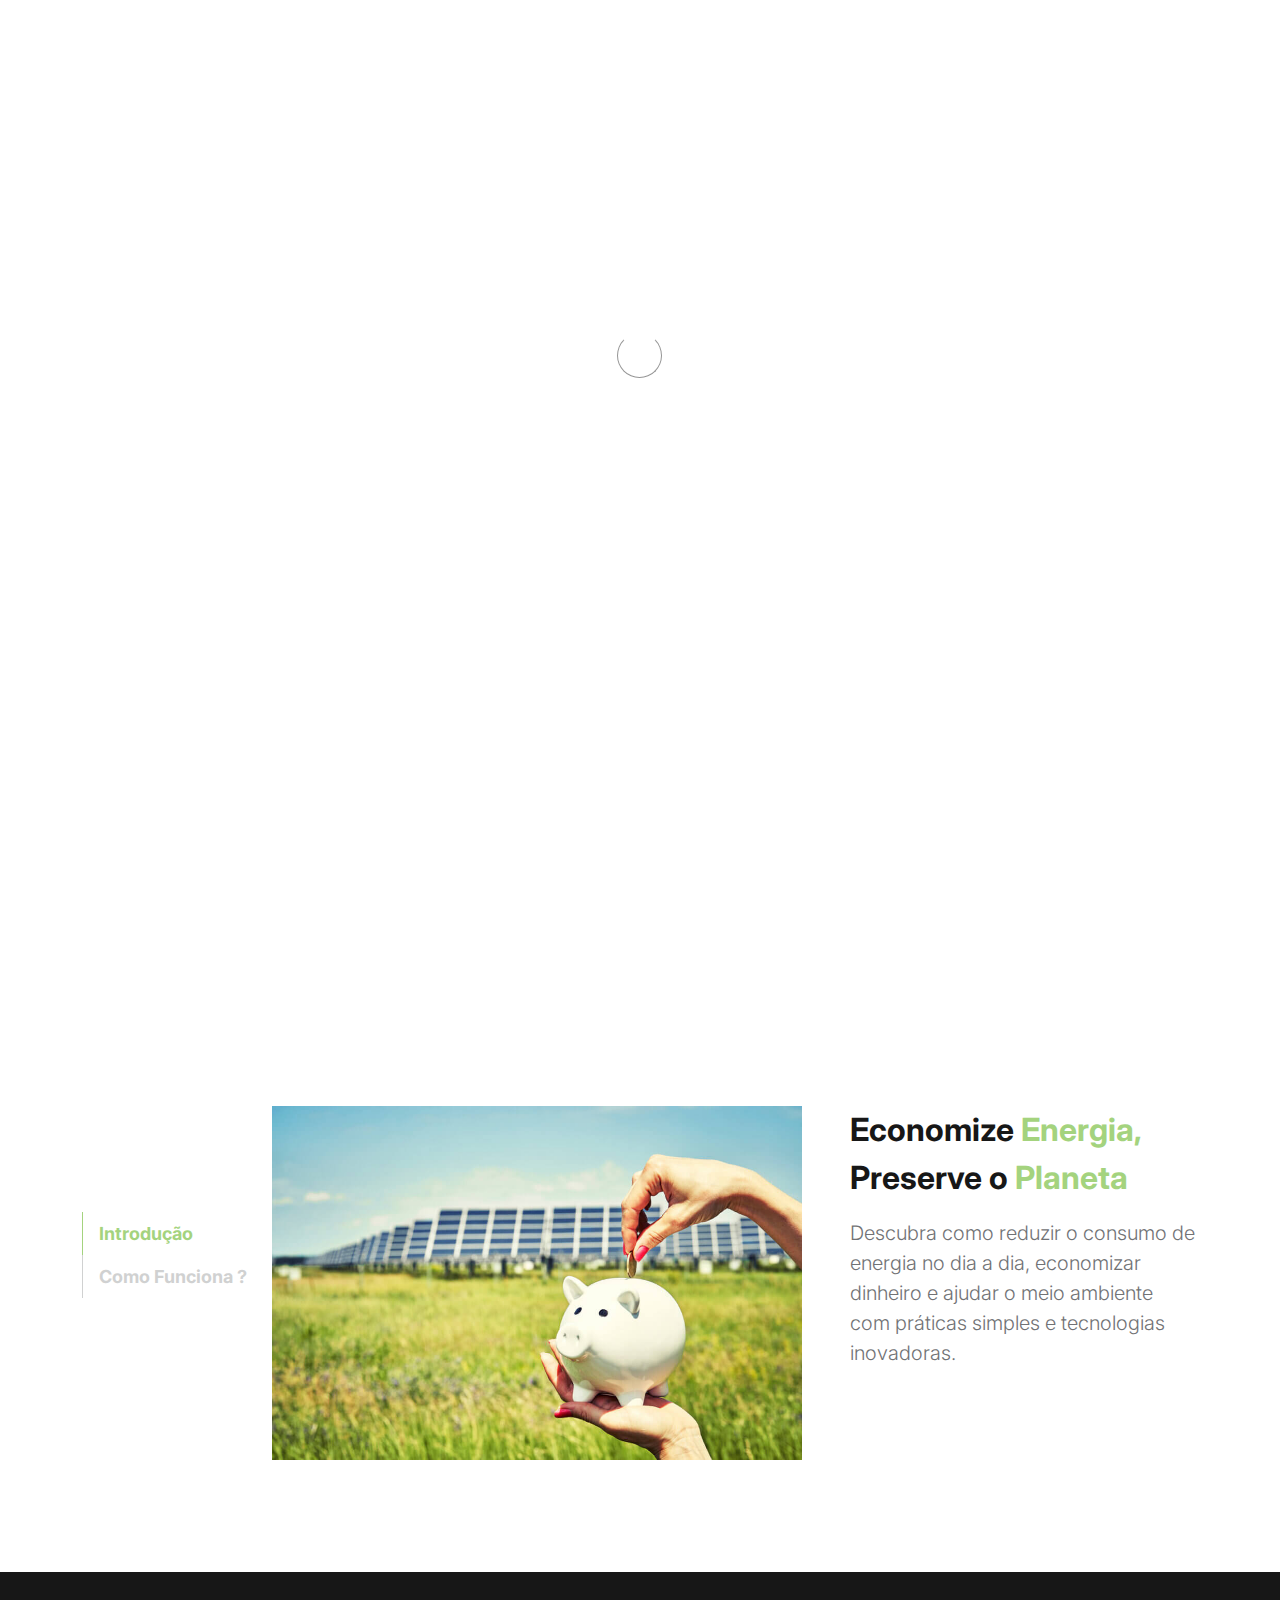
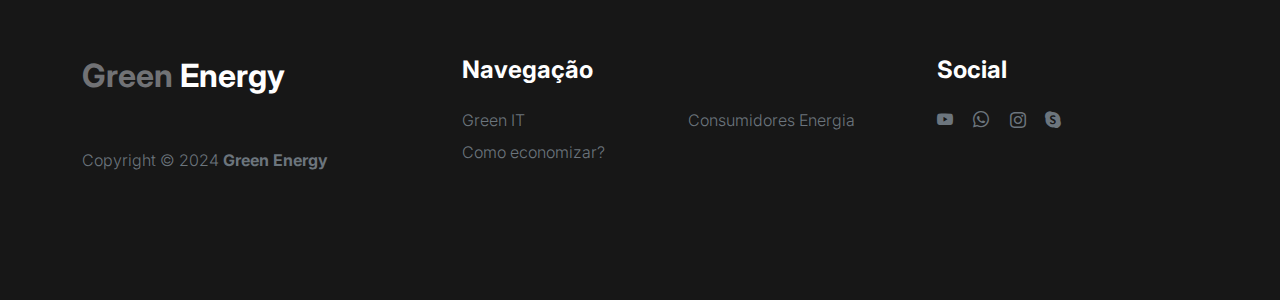
==== index.html @ aed7f9f2 "Sobe Tudo" ====
<!doctype html>
<html lang="PT-BR">
    <head>
        <meta charset="utf-8">
        <meta name="viewport" content="width=device-width, initial-scale=1">

        <meta name="description" content>
        <meta name="author" content>

        <title>Green Energy</title>

        <link rel="preconnect" href="https://fonts.googleapis.com">
        
        <link rel="icon" href="./images/icon.png" type="image/x-icon">

        <link rel="preconnect" href="https://fonts.gstatic.com" crossorigin>

        <link
            href="https://fonts.googleapis.com/css2?family=Inter:wght@100;300;400;700;900&display=swap"
            rel="stylesheet">

        <link href="css/bootstrap.min.css" rel="stylesheet">
        <link href="css/bootstrap-icons.css" rel="stylesheet">

        <link rel="stylesheet" href="css/slick.css" />

        <link href="css/tooplate-little-fashion.css" rel="stylesheet">

    </head>

    <body>

        <section class="preloader">
            <div class="spinner">
                <span class="sk-inner-circle"></span>
            </div>
        </section>

        <main>

            <nav class="navbar navbar-expand-lg">
                <div class="container">
                    <button class="navbar-toggler" type="button"
                        data-bs-toggle="collapse" data-bs-target="#navbarNav"
                        aria-controls="navbarNav" aria-expanded="false"
                        aria-label="Toggle navigation">
                        <span class="navbar-toggler-icon"></span>
                    </button>

                    <a class="navbar-brand" href="index.html">
                        <strong><span>Green</span> Energy</strong>
                    </a>

                    <div class="collapse navbar-collapse" id="navbarNav">
                        <ul class="navbar-nav mx-auto">
                            <li class="nav-item">
                                <a class="nav-link active"
                                    href="index.html">Home</a>
                            </li>

                            <li class="nav-item">
                                <a class="nav-link" href="greenIT.html">Green
                                    IT</a>
                            </li>

                            <li class="nav-item">
                                <a class="nav-link"
                                    href="consumidoresEnergia.html">Consumidores
                                    Energia</a>
                            </li>

                            <li class="nav-item">
                                <a class="nav-link"
                                    href="comoEconomizar.html">Como
                                    economizar?</a>
                            </li>

                        </ul>

                    </div>
                </div>
            </nav>

            <section class="slick-slideshow">
                <div class="slick-custom">
                    <img src="images/slideshow/GreenW1.png" class="img-fluid"
                        alt>

                    <div class="slick-bottom">
                        <div class="container">
                            <div class="row">
                                <div class="col-lg-6 col-10">
                                    <h1 class="slick-title">Eficiência
                                        Energética</h1>

                                    <p
                                        class="lead text-white mt-lg-3 mb-lg-5">Economize
                                        Hoje, Preserve Amanhã</p>

                                </div>
                            </div>
                        </div>
                    </div>
                </div>

                <div class="slick-custom">
                    <img src="images/slideshow/GreenW2.png" class="img-fluid"
                        alt>

                    <div class="slick-bottom">
                        <div class="container">
                            <div class="row">
                                <div class="col-lg-6 col-10">
                                    <h1 class="slick-title">Green IT em
                                        Ação:</h1>

                                    <p
                                        class="lead text-white mt-lg-3 mb-lg-5">Tecnologia
                                        e Sustentabilidade</p>

                                </div>
                            </div>
                        </div>
                    </div>
                </div>

                <div class="slick-custom">
                    <img src="images/slideshow/GreenW3.png" class="img-fluid"
                        alt>

                    <div class="slick-bottom">
                        <div class="container">
                            <div class="row">
                                <div class="col-lg-6 col-10">
                                    <h1 class="slick-title">Maiores consumidores
                                        de energia</h1>

                                    <p
                                        class="lead text-white mt-lg-3 mb-lg-5">Os
                                        Maiores Vilões do Consumo de Energia</p>

                                </div>
                            </div>
                        </div>
                    </div>
                </div>

            </section>

            <section class="about section-padding">
                <div class="container">
                    <div class="row">

                        <div class="col-lg-2 col-12 mt-auto mb-auto">
                            <ul
                                class="nav nav-pills mb-5 mx-auto justify-content-center align-items-center"
                                id="pills-tab" role="tablist">
                                <li class="nav-item" role="presentation">
                                    <button class="nav-link active"
                                        id="pills-home-tab"
                                        data-bs-toggle="pill"
                                        data-bs-target="#pills-home"
                                        type="button" role="tab"
                                        aria-controls="pills-home"
                                        aria-selected="true">Introdução</button>
                                </li>

                                <li class="nav-item" role="presentation">
                                    <button class="nav-link"
                                        id="pills-youtube-tab"
                                        data-bs-toggle="pill"
                                        data-bs-target="#pills-youtube"
                                        type="button" role="tab"
                                        aria-controls="pills-youtube"
                                        aria-selected="true">Como Funciona
                                        ?</button>
                                </li>

                            </ul>
                        </div>

                        <div class="col-lg-10 col-12">
                            <div class="tab-content mt-2" id="pills-tabContent">
                                <div class="tab-pane fade show active"
                                    id="pills-home" role="tabpanel"
                                    aria-labelledby="pills-home-tab">

                                    <div class="row">
                                        <div class="col-lg-7 col-12">
                                            <img src="images/Energy1.png"
                                                class="img-fluid" alt>
                                        </div>

                                        <div class="col-lg-5 col-12">
                                            <div
                                                class="d-flex flex-column h-100 ms-lg-4 mt-lg-0 mt-5">
                                                <h4 class="mb-3">Economize
                                                    <span> Energia,</span> <br>
                                                    Preserve o<span>
                                                        Planeta</span></h4>

                                                <p>Descubra como reduzir o
                                                    consumo de energia no dia a
                                                    dia, economizar dinheiro e
                                                    ajudar o meio ambiente com
                                                    práticas simples e
                                                    tecnologias inovadoras.</p>

                                            </div>
                                        </div>
                                    </div>
                                </div>

                                <div class="tab-pane fade" id="pills-youtube"
                                    role="tabpanel"
                                    aria-labelledby="pills-youtube-tab">

                                    <div class="row">
                                        <div class="col-lg-7 col-12">
                                            <img src="images/Energy2.png"
                                                class="img-fluid" alt>
                                        </div>

                                        <div class="col-lg-5 col-12">
                                            <div
                                                class="d-flex flex-column h-100 ms-lg-4 mt-lg-0 mt-5">
                                                <h4 class="mb-3">Green IT</h4>

                                                <p>Green IT envolve práticas e
                                                    tecnologias que buscam
                                                    reduzir o impacto ambiental
                                                    do setor de tecnologia. Isso
                                                    inclui desde servidores mais
                                                    eficientes até o uso de
                                                    energias renováveis para
                                                    alimentar data centers.</p>
                                            </div>
                                        </div>
                                    </div>
                                </div>
                            </div>
                        </div>

                    </div>
                </div>
            </section>

        </main>

        <footer class="site-footer">
            <div class="container">
                <div class="row">

                    <div class="col-lg-3 col-10 me-auto mb-4">
                        <h4 class="text-white mb-3"><a
                                href="index.html">Green</a> Energy</h4>
                        <p
                            class="copyright-text text-muted mt-lg-5 mb-4 mb-lg-0">Copyright
                            © 2024 <strong>Green Energy</strong></p>
                        <br>
                    </div>

                    <div class="col-lg-5 col-8">
                        <h5 class="text-white mb-3">Navegação</h5>

                        <ul class="footer-menu d-flex flex-wrap">
                            <li class="footer-menu-item"><a href="about.html"
                                    class="footer-menu-link">Green IT</a></li>

                            <li class="footer-menu-item"><a href="#"
                                    class="footer-menu-link">Consumidores
                                    Energia</a></li>

                            <li class="footer-menu-item"><a href="#"
                                    class="footer-menu-link">Como
                                    economizar?</a></li>
                        </ul>
                    </div>

                    <div class="col-lg-3 col-4">
                        <h5 class="text-white mb-3">Social</h5>

                        <ul class="social-icon">

                            <li><a href="#"
                                    class="social-icon-link bi-youtube"></a></li>

                            <li><a href="#"
                                    class="social-icon-link bi-whatsapp"></a></li>

                            <li><a href="#"
                                    class="social-icon-link bi-instagram"></a></li>

                            <li><a href="#"
                                    class="social-icon-link bi-skype"></a></li>
                        </ul>
                    </div>

                </div>
            </div>
        </footer>

        <script src="js/jquery.min.js"></script>
        <script src="js/bootstrap.bundle.min.js"></script>
        <script src="js/Headroom.js"></script>
        <script src="js/jQuery.headroom.js"></script>
        <script src="js/slick.min.js"></script>
        <script src="js/custom.js"></script>

    </body>
</html>
---- css/tooplate-little-fashion.css ----
:root {
  --white-color:                #FFFFFF;
  --primary-color:              #a4d37e;
  --section-bg-color:           #f0f8ff;
  --dark-color:                 #171717;
  --grey-color:                 #d0d1d1;
  --p-color:                    #717275;

  --body-font-family:           'Inter', sans-serif;

  --h5-font-size:               24px;
  --p-font-size:                20px;
  --copyright-text-font-size:   16px;
  --product-link-font-size:     14px;
  --custom-link-font-size:      12px;

  --font-weight-thin:           100;
  --font-weight-light:          300;
  --font-weight-normal:         400;
  --font-weight-bold:           700;
  --font-weight-black:          900;
}

body,
html {
  height: 100%;
}

html {
  scroll-behavior: smooth;
}

@media screen and (prefers-reduced-motion: reduce) {
  html {
    scroll-behavior: auto;
  }
}

body {
    background: var(--white-color);
    font-family: var(--body-font-family);    
    position: relative;
}

h2,
h3,
h4,
h5,
h6 {
  color: var(--dark-color);
  line-height: inherit;
}

h1,
h2,
h3,
h4,
h5,
h6 {
  font-weight: var(--font-weight-bold);
}

h1,
h2 {
  font-weight: var(--font-weight-black);
}

h1 {
  font-size: 64px;
  line-height: normal;
}

h2 {
  font-size: 42px;
}

h3 {
  font-size: 36px;
}

h4 {
  font-size: 32px;
}

h5 {
  font-size: 24px;
}

h6 {
  font-size: 20px;
}

p {
  color: var(--p-color);
  font-size: var(--p-font-size);
  font-weight: var(--font-weight-light);
}

a, 
button {
  touch-action: manipulation;
  transition: all 0.3s;
}

a {
  color: var(--p-color);
  text-decoration: none;
}

a:hover {
  color: var(--primary-color);
}

.text-primary {
  color: var(--primary-color) !important;
}

::selection {
  background: var(--primary-color);
  color: var(--white-color);
}

.custom-link {
  color: var(--p-color);
  font-size: var(--custom-link-font-size);
  font-weight: var(--font-weight-bold);
  text-transform: uppercase;
  position: relative;
}

.custom-link i {
  position: absolute;
  opacity: 0;
  bottom: 0;
  left: 100%;
  transition: all 0.3s;
  line-height: normal;
}

.custom-link:hover i {
  opacity: 1;
  left: 101%;
}

.lead {
  font-size: 1.5rem;
  font-weight: var(--font-weight-thin);
}

b,
strong {
  font-weight: var(--font-weight-bold);
}

.preloader {
  position: fixed;
  top: 0;
  left: 0;
  width: 100%;
  height: 100%;
  z-index: 99999;
  display: flex;
  flex-flow: row nowrap;
  justify-content: center;
  align-items: center;
  background: none repeat scroll 0 0 var(--white-color);
}

.spinner {
  border: 1px solid transparent;
  border-radius: 5px;
  position: relative;
}

.spinner::before {
  content: '';
  box-sizing: border-box;
  position: absolute;
  top: 50%;
  left: 50%;
  width: 45px;
  height: 45px;
  margin-top: -10px;
  margin-left: -23px;
  border-radius: 50%;
  border: 1px solid #959595;
  border-top-color: var(--white-color);
  animation: spinner .9s linear infinite;
}

@keyframes spinner {
  to {transform: rotate(360deg);}
}

.custom-btn {
  background: var(--dark-color);
  border-radius: 50px;
  color: var(--white-color);
  font-size: var(--copyright-text-font-size);
  text-transform: uppercase;
  padding: 16.50px 20px;
}

.social-btn {
  background: transparent;
  border: 1px solid var(--grey-color);
  color: var(--dark-color);
  text-transform: none;
}

.social-btn:hover {
  border-color: transparent;
}

.cart-form-select {
  border-radius: 0;
  padding-top: 15px;
  padding-bottom: 15px;
}

.cart-btn {
  border-radius: 0;
  width: 100%;
  font-size: var(--product-link-font-size);
}

.custom-btn:hover,
.slick-slideshow .custom-btn:hover {
  background: var(--primary-color);
  color: var(--white-color);
}

.custom-icon {
  color: var(--p-color);
  font-size: 24px;
}

.custom-icon {
  display: inline-block;
  vertical-align: middle;
}

.bi-bag.custom-icon {
  font-size: 17px;
}

.featured-icon {
  color: var(--grey-color);
  font-size: 52px;
}

.div-separator {
  position: relative;
}

.div-separator::before {
  content: "";
  height: 1px;
  background: var(--grey-color);
  display: block;
  width: 100%;
}

.div-separator span {
  position: absolute;
  top: 50%;
  margin-left: -22.5px;
  left: 50%;
  text-align: center;
  background: var(--white-color);
  margin-top: -11px;
  color: var(--dark-color);
  font-weight: var(--font-weight-bold);
  font-size: 14px;
  width: 35px;
  text-transform: uppercase;
}

.full-image-img {
  display: block;
  position: absolute;
  z-index: -1;
  right: 0;
  width: 100%;
  bottom: -120px;
  min-width: 650px;
}

@media (min-width: 1600px) {
  .full-image-img {
    bottom: -200px;
  }
}

.navbar {
  background: var(--white-color);
  position: fixed;
  top: 0;
  right: 0;
  left: 0;
  padding: 25px 0;
  z-index: 2;
  will-change: transform;
  transition: transform 300ms linear;
}

.navbar span, h2 span, h4 span {
	color: var(--primary-color);
}

.navbar.headroom--not-top {
  padding: 20px 0;
}

.headroom--pinned {
  transform: translate(0, 0);
}

.headroom--unpinned {
  transform: translate(0, -150%);
}

.navbar-brand {
  color: var(--dark-color);
  font-size: 24px;
  font-weight: var(--font-weight-light);
  margin: 0;
  padding: 0;
}

.navbar-expand-lg .navbar-nav .nav-link {
  display: inline-block;
  padding: 0;
  margin-right: 1.5rem;
  margin-left: 1.5rem;
}

.nav-link {
  color: var(--p-color);
  font-size: 16px;
  position: relative;
}

.navbar .nav-link::after {
  position: absolute;
  top: 100%;
  left: 0;
  width: 100%;
  height: 2px;
  background: var(--grey-color);
  content: '';
  opacity: 0;
  -webkit-transition: opacity 0.3s, -webkit-transform 0.3s;
  -moz-transition: opacity 0.3s, -moz-transform 0.3s;
  transition: opacity 0.3s, transform 0.3s;
  -webkit-transform: translateY(10px);
  -moz-transform: translateY(10px);
  transform: translateY(10px);
}

.navbar .nav-link.active::after, 
.navbar .nav-link:hover::after {
  opacity: 1;
  -webkit-transform: translateY(0px);
  -moz-transform: translateY(0px);
  transform: translateY(0px);
}

.navbar .nav-link.active,
.navbar .nav-link:hover {
  color: var(--primary-color);
}

.nav-link:focus, 
.nav-link:hover {
  color: var(--p-color);
}

.navbar-toggler {
  border: 0;
  padding: 0;
  cursor: pointer;
  margin: 0;
  width: 30px;
  height: 35px;
  outline: none;
}

.navbar-toggler:focus {
  outline: none;
  box-shadow: none;
}

.navbar-toggler[aria-expanded="true"] .navbar-toggler-icon {
  background: transparent;
}

.navbar-toggler[aria-expanded="true"] .navbar-toggler-icon:before,
.navbar-toggler[aria-expanded="true"] .navbar-toggler-icon:after {
  transition: top 300ms 50ms ease, -webkit-transform 300ms 350ms ease;
  transition: top 300ms 50ms ease, transform 300ms 350ms ease;
  transition: top 300ms 50ms ease, transform 300ms 350ms ease, -webkit-transform 300ms 350ms ease;
  top: 0;
}

.navbar-toggler[aria-expanded="true"] .navbar-toggler-icon:before {
  transform: rotate(45deg);
}

.navbar-toggler[aria-expanded="true"] .navbar-toggler-icon:after {
  transform: rotate(-45deg);
}

.navbar-toggler .navbar-toggler-icon {
  background: var(--dark-color);
  transition: background 10ms 300ms ease;
  display: block;
  width: 30px;
  height: 2px;
  position: relative;
}

.navbar-toggler .navbar-toggler-icon::before,
.navbar-toggler .navbar-toggler-icon::after {
  transition: top 300ms 350ms ease, -webkit-transform 300ms 50ms ease;
  transition: top 300ms 350ms ease, transform 300ms 50ms ease;
  transition: top 300ms 350ms ease, transform 300ms 50ms ease, -webkit-transform 300ms 50ms ease;
  position: absolute;
  right: 0;
  left: 0;
  background: var(--dark-color);
  width: 30px;
  height: 2px;
  content: '';
}

.navbar-toggler .navbar-toggler-icon:before {
  top: -8px;
}

.navbar-toggler .navbar-toggler-icon:after {
  top: 8px;
}

.site-header {
  background-color: var(--section-bg-color);
  position: relative;
  overflow: hidden;
  margin-top: 86px;
}

.site-header.section-padding {
  padding-top: 7rem;
  padding-bottom: 7rem;
}

.site-header.section-padding-img {
  padding-top: 10rem;
  padding-bottom: 10rem;
}

.header-image {
  position: absolute;
  top: 0;
  right: 0;
  width: 50%;
  height: 100%;
  object-fit: cover;
}

@media (min-width: 992px) {
  .slick-slideshow {
    height: 100vh;
  }
}

.slick-slideshow {
  margin-top: 86px;
}

.slick-title {
  color: var(--white-color);
}

.slick-custom {
  position: relative;
}

.slick-custom img {
  width: 100%;
  object-fit: cover;
}

.slick-bottom {
  background: linear-gradient(to top, var(--dark-color), transparent 90%);
  position: absolute;
  z-index: 2;
  bottom: 0;
  right: 0;
  left: 0;
  width: 100%;
  height: 100%;
}

.slick-bottom .container {
  position: absolute;
  top: 40%;
  left: 50%;
  transform: translate(-50%, -40%);
}

.slick-overlay {
  background: linear-gradient(to top, #000, transparent 120%);
  position: absolute;
  top: 0;
  right: 0;
  bottom: 0;
  left: 0;
}

.slick-slideshow .custom-btn {
  font-weight: var(--font-weight-bold);
  display: inline-block;
  padding-right: 32px;
  padding-left: 32px;
}

@media (min-width: 576px) {
  .slick-slideshow .slick-dots {
    max-width: 540px;
  }
}

@media (min-width: 768px) {
  .slick-slideshow .slick-dots {
    max-width: 720px;
  }
}

@media (min-width: 992px) {
  .slick-slideshow .slick-dots {
    max-width: 960px;
  }
}

@media (min-width: 1200px) {
  .slick-slideshow .slick-dots {
    max-width: 1140px;
  }
}

@media (min-width: 1400px) {
  .slick-slideshow .slick-dots {
    max-width: 1320px;
  }
}

.slick-slideshow .slick-dots {
  position: absolute;
  z-index: 2;
  top: 50%;
  left: 0;
  right: 0;
  transform: translate(0, -50%);
  margin: 0 auto;
  padding: 0;
}

.slick-slideshow .slick-dots li {
  background: transparent;
  border: 5px solid rgba(255, 255, 255, 0.35);
  border-radius: 100%;
  display: block;
  width: 30px;
  height: 30px;
  margin: 10px;
  padding: 5px;
  margin-left: auto;
  cursor: pointer;
}

.slick-slideshow .slick-dots button {
  background: transparent;
  border: none;
  color: transparent;
  display: block;
  width: 100%;
  height: 0;
  margin: 0;
  padding: 0;
  outline: none;
  height: 0;
}

.slick-slideshow .slick-dots li:hover,
.slick-slideshow .slick-dots .slick-active {
  background: var(--white-color);
}

.custom-circle-image {
  border-radius: 100px;
  width: 55px;
  height: 55px;
}

.custom-circle-image.team-image {
  width: 85px;
  height: 85px;
}

.slick-testimonial .slick-list,
.slick-testimonial .slick-track {
  height: 100%;
}

.slick-testimonial {
  margin: auto;
}

.slick-testimonial-caption {
  quotes: '❝' '❞';
  position: relative;
  padding: 5rem 7rem;
}

.slick-testimonial-caption::before {
  content: open-quote;
  display: inline-block;
  color: var(--primary-color);
  font-family: auto;
  font-size: 100px;
  height: 0;
  position: absolute;
  top: 0;
  left: 0;
}

.slick-testimonial .slick-dots {
  text-align: center;
}

.slick-testimonial .slick-dots li {
  background: var(--grey-color);
  display: inline-block;
  vertical-align: top;
  width: 16%;
  height: 1px;
}

.slick-testimonial .slick-dots button {
  background: transparent;
  border: none;
  color: transparent;
  display: block;
  width: 100%;
  height: 0;
  margin: 0;
  padding: 0;
}

.slick-testimonial .slick-dots li:hover,
.slick-testimonial .slick-dots .slick-active {
  background: var(--dark-color);
}

section {
  content-visibility: auto;
  contain-intrinsic-size: 700px;
}

.section-padding {
  padding-top: 7rem;
  padding-bottom: 7rem;
}

.featured {
  background: var(--section-bg-color);
}

.about .nav-pills .nav-item {
  width: 100%;
}

.about .nav-pills .nav-link {
  color: var(--grey-color);
  font-size: 18px;
  font-weight: var(--font-weight-bold);
  border-left: 1px solid var(--grey-color);
  border-radius: 0;
  padding-right: 0;
}

.about .nav-pills .nav-link:hover,
.about .nav-pills .nav-link.active, 
.about .nav-pills .show>.nav-link {
  background: transparent;
  border-left-color: var(--primary-color);
  color: var(--primary-color);
}

.accordion-item {
  background-color: transparent;
  border-top: 0;
  border-right: 0;
  border-left: 0;
}

.accordion-button {
  background-color: transparent;
  box-shadow: none;
}

.accordion-button:not(.collapsed) {
  background: transparent;
  box-shadow: none;
}

button:focus:not(:focus-visible) {
  border-color: transparent;
  box-shadow: none;
}

.accordion-body {
  border-top: 1px solid rgba(0,0,0,.125);
}

.accordion-button {
  font-size: 1.5rem;
  font-weight: var(--font-weight-normal);
  padding-top: 1.5rem;
  padding-right: 0;
  padding-bottom: 1.5rem;
  padding-left: 0;
}

.accordion-body {
  padding: 2rem 0;
}

.team {
  background: var(--grey-color);
}

.team-thumb {
  background: var(--white-color);
  position: relative;
  border-radius: .25rem;
  padding: 42px 32px;
}

.team-info {
  width: 100%;
}

.custom-modal-btn {
  background: var(--grey-color);
  color: var(--white-color);
  position: absolute;
  top: 0;
  right: 0;
  bottom: 0;
  margin: auto 32px;
  width: 42px;
  height: 42px;
}

.modal-body {
  padding: 4rem;
}

.modal-header {
  padding-top: 7rem;
  padding-bottom: 5rem;
}

.modal-header .btn-close {
  position: absolute;
  top: 0;
  right: 0;
  font-size: 24px;
  margin: 32px;
}

#cart-modal .modal-header .btn-close {
  z-index: 2;
  margin: 22px;
}

#cart-modal .modal-header {
  border-bottom: 0;
  padding: 0;
}

#cart-modal .modal-footer {
  padding: 2rem 4rem;
}

.skill-thumb strong {
  display: inline-block;
  margin-bottom: 6px;
}

.skill-thumb span {
  color: var(--dark-color);
  font-size: 24px;
  font-weight: var(--font-weight-bold);
}

.skill-thumb .progress {
  background: var(--white-color);
  box-shadow: none;
  border-radius: 100px;
  height: 1px;
  margin-bottom: 16px;
}

.skill-thumb .progress .progress-bar-primary {
  background: var(--grey-color);
}

.front-product {
  background: var(--section-bg-color);
}

.product-thumb {
  background: var(--white-color);
  position: relative;
  transition: all 0.5s ease-out;
}

.product-image {
  transition: all 0.5s ease-out;
}

.product-thumb:hover .product-image {
  box-shadow: 0 1rem 3rem rgba(0,0,0,.175);
}

.product-top {
  position: absolute;
  top: 0;
  right: 0;
  left: 0;
  margin: 20px;
}

.product-info {
  padding: 30px 20px;
}

.product-description,
.product-cart-thumb {
  padding: 0 20px;
}

.product-icon {
  color: var(--white-color);
}

.product-title-link {
  color: var(--dark-color);
}

.product-additional-link {
  display: inline-block;
  vertical-align: top;
  font-size: var(--product-link-font-size);
  margin-top: 32px;
  margin-right: 12px;
}

.product-alert {
  background: var(--white-color);
  color: var(--p-color);
  font-size: var(--custom-link-font-size);
  font-weight: var(--font-weight-bold);
  padding: 3px 10px;
}

.product-p {
  font-size: var(--product-link-font-size);
}

.view-all {
  text-transform: uppercase;
  color: var(--p-color);
  font-size: 13px;
  font-weight: var(--font-weight-bold);
  border-bottom: 2px solid var(--grey-color);
  padding-bottom: 6px;
}

.contact-info {
  padding: 40px;
}

.contact-form .form-control {
  border-color: var(--grey-color);
  font-weight: var(--font-weight-normal);
}

.form-floating>label {
  color: var(--grey-color);
  font-weight: var(--font-weight-normal);
}

.contact-form button[type='submit'] {
  background: var(--dark-color);
  border: none;
  border-radius: 100px;
  color: var(--white-color);
  font-weight: var(--font-weight-bold);
  text-transform: uppercase;
  padding: 16px;
}

.contact-form button[type='submit']:hover {
  background: var(--primary-color);
}

.site-footer {
  background: var(--dark-color);
  padding-top: 5rem;
  padding-bottom: 5rem;
}

.footer-menu {
  margin: 0;
  padding: 0;
}

.footer-menu-item {
  display: block;
  width: 50%;
}

.footer-menu-link {
  color: #6c757d;
  font-weight: var(--font-weight-light);
  display: inline-block;
  vertical-align: top;
  margin-top: 4px;
  margin-bottom: 4px;
}

.site-footer .social-icon-link {
  margin-top: 4px;
}

.site-footer .social-icon-link:hover,
.footer-menu-link:hover {
  color: var(--white-color);
}

.copyright-text {
  font-size: var(--copyright-text-font-size);
}

.social-icon {
  margin: 0;
  padding: 0;
}

.social-icon li {
  list-style: none;
  display: inline-block;
  vertical-align: top;
}

.social-icon-link {
  color: #6c757d;
  font-size: 1rem;
  display: inline-block;
  vertical-align: top;
  margin-bottom: 4px;
  margin-right: 15px;
}

.social-icon-link:hover {
  color: var(--primary-color);
}


@media screen and (max-width: 1200px) {
  h1 {
    font-size: 62px;
  }
}

@media screen and (max-width: 991px) {
  h1 {
    font-size: 42px;
    margin-bottom: 0;
  }

  h2 {
    font-size: 36px;
  }

  h3 {
    font-size: 32px;
  }

  h4 {
    font-size: 28px;
  }

  h5 {
    font-size: 24px;
  }

  h6 {
    font-size: 20px;
  }

  .lead {
    font-size: 16px;
  }

  .navbar-expand-lg .navbar-nav .nav-link {
    margin-top: 1rem;
  }

  .site-header {
    background-position: bottom;
  }

  #cart-modal .modal-header .btn-close {
    margin: 22px 14px;
  }

  .custom-btn {
    font-size: 14px;
    padding: 13.5px 20px;
  }

  .slick-slideshow .custom-btn {
    padding-right: 27px;
    padding-left: 27px;
  }

  .social-login,
  .div-separator {
    width: 75% !important;
  }

  #cart-modal .modal-footer .row {
    width: 100% !important;
  }

  .site-header.section-padding,
  .section-padding {
    padding-top: 4rem;
    padding-bottom: 4rem;
  }

  .site-header-image.section-padding {
    padding-bottom: 0;
  }

  .header-info {
    padding-top: 50px;
    padding-bottom: 100px;
  }

  .header-image {
    position: relative;
    top: auto;
    bottom: 0;
    left: 0;
    width: auto;
    height: auto;
  }

  .slick-testimonial-caption {
    padding: 6rem 3rem 4rem 3rem;
  }

  .slick-slideshow .slick-dots li {
    width: 25px;
    height: 25px;
  }

  .modal-header {
    padding-top: 6rem;
    padding-bottom: 2rem;
  }

  .modal-body {
    padding: 2rem;
  }

  #cart-modal .modal-footer {
    padding-right: 0;
    padding-left: 0;
  }

  #cart-modal .modal-body {
    padding: 4rem 2rem 2rem 2rem;
  }

  .full-image-img {
    bottom: 0;
  }
}
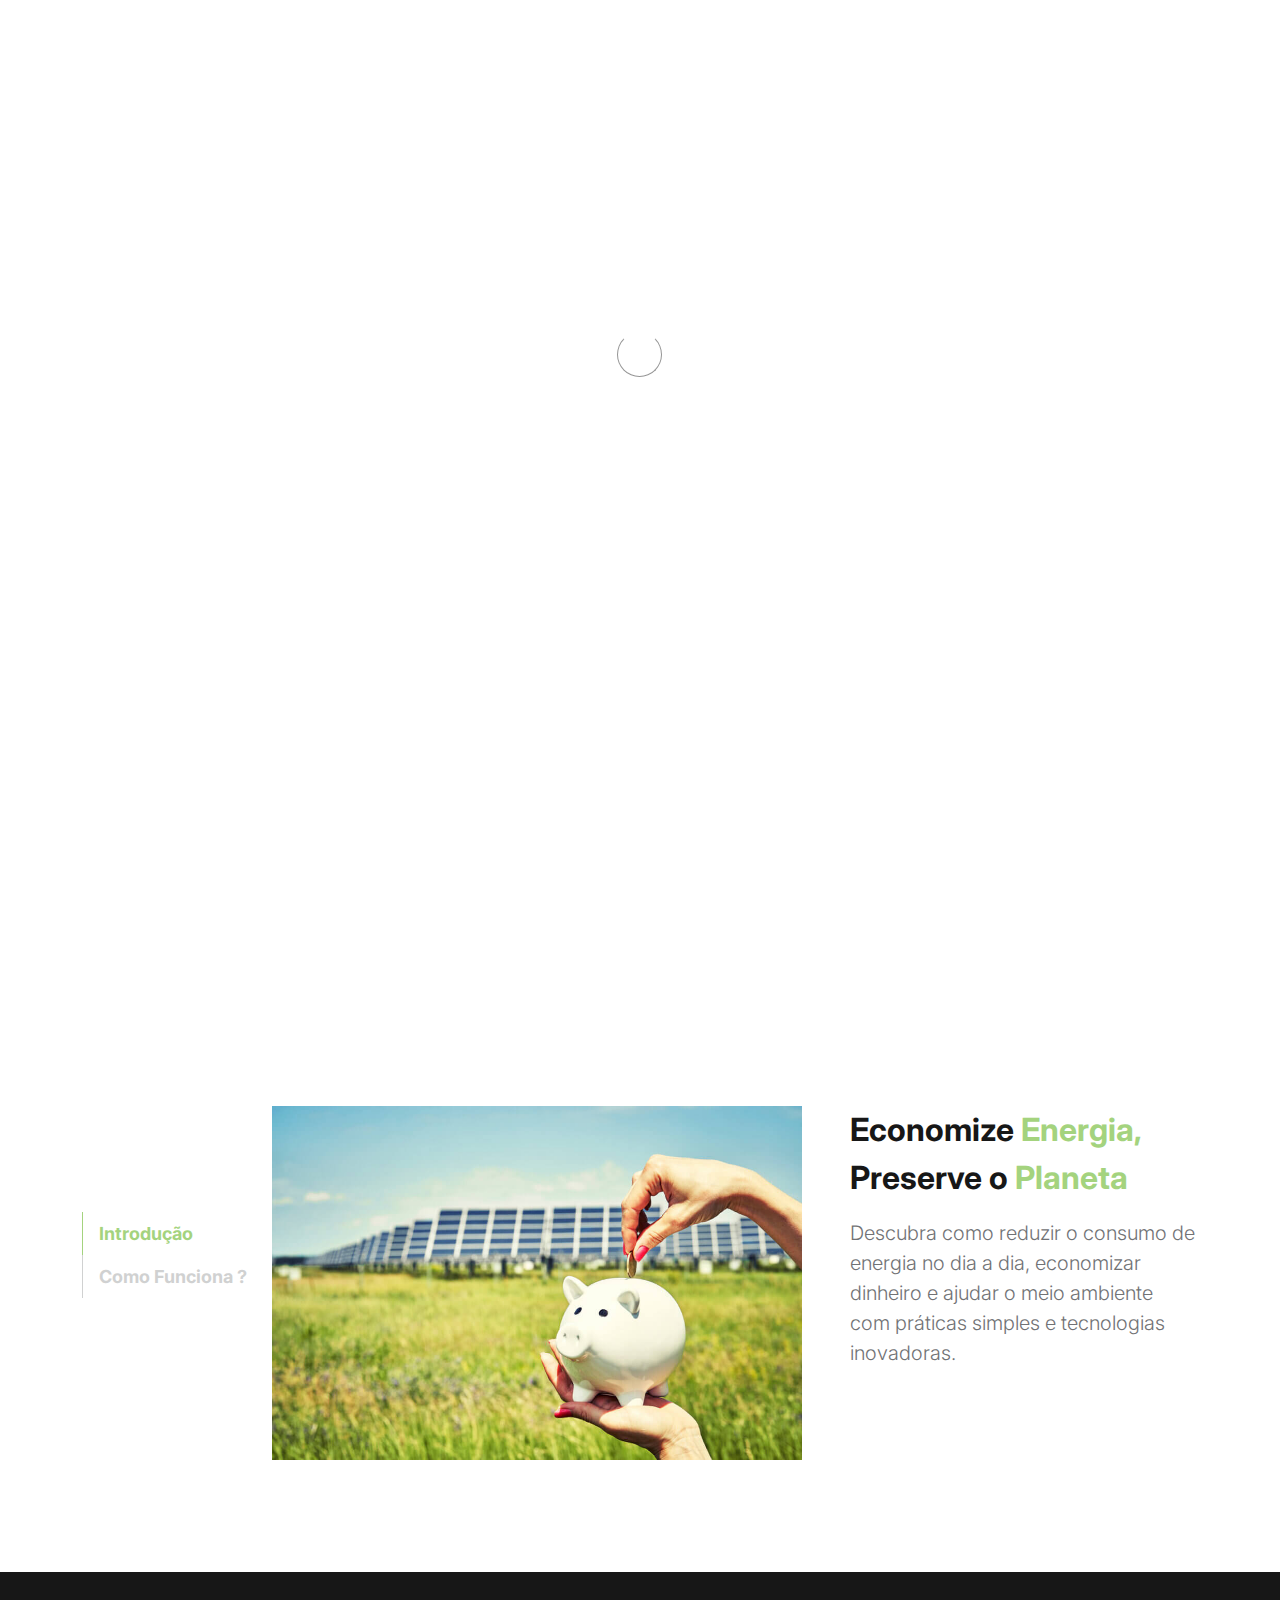
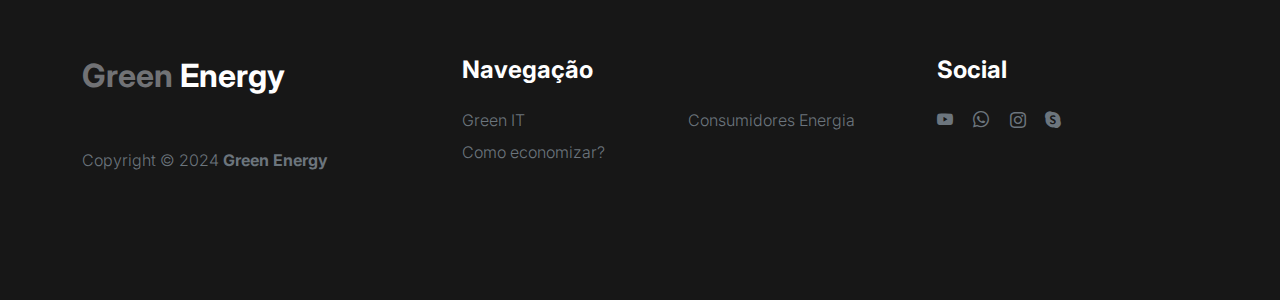
==== commit 02589279: "Update index.html" ====
--- a/index.html
+++ b/index.html
@@ -24,7 +24,7 @@
 
         <link rel="stylesheet" href="css/slick.css" />
 
-        <link href="css/tooplate-little-fashion.css" rel="stylesheet">
+        <link href="css/style.css" rel="stylesheet">
 
     </head>
 
--- a/css/style.css
+++ b/css/style.css
@@ -0,0 +1,1105 @@
+:root {
+  --white-color:                #FFFFFF;
+  --primary-color:              #a4d37e;
+  --section-bg-color:           #f0f8ff;
+  --dark-color:                 #171717;
+  --grey-color:                 #d0d1d1;
+  --p-color:                    #717275;
+
+  --body-font-family:           'Inter', sans-serif;
+
+  --h5-font-size:               24px;
+  --p-font-size:                20px;
+  --copyright-text-font-size:   16px;
+  --product-link-font-size:     14px;
+  --custom-link-font-size:      12px;
+
+  --font-weight-thin:           100;
+  --font-weight-light:          300;
+  --font-weight-normal:         400;
+  --font-weight-bold:           700;
+  --font-weight-black:          900;
+}
+
+body,
+html {
+  height: 100%;
+}
+
+html {
+  scroll-behavior: smooth;
+}
+
+@media screen and (prefers-reduced-motion: reduce) {
+  html {
+    scroll-behavior: auto;
+  }
+}
+
+body {
+    background: var(--white-color);
+    font-family: var(--body-font-family);    
+    position: relative;
+}
+
+h2,
+h3,
+h4,
+h5,
+h6 {
+  color: var(--dark-color);
+  line-height: inherit;
+}
+
+h1,
+h2,
+h3,
+h4,
+h5,
+h6 {
+  font-weight: var(--font-weight-bold);
+}
+
+h1,
+h2 {
+  font-weight: var(--font-weight-black);
+}
+
+h1 {
+  font-size: 64px;
+  line-height: normal;
+}
+
+h2 {
+  font-size: 42px;
+}
+
+h3 {
+  font-size: 36px;
+}
+
+h4 {
+  font-size: 32px;
+}
+
+h5 {
+  font-size: 24px;
+}
+
+h6 {
+  font-size: 20px;
+}
+
+p {
+  color: var(--p-color);
+  font-size: var(--p-font-size);
+  font-weight: var(--font-weight-light);
+}
+
+a, 
+button {
+  touch-action: manipulation;
+  transition: all 0.3s;
+}
+
+a {
+  color: var(--p-color);
+  text-decoration: none;
+}
+
+a:hover {
+  color: var(--primary-color);
+}
+
+.text-primary {
+  color: var(--primary-color) !important;
+}
+
+::selection {
+  background: var(--primary-color);
+  color: var(--white-color);
+}
+
+.custom-link {
+  color: var(--p-color);
+  font-size: var(--custom-link-font-size);
+  font-weight: var(--font-weight-bold);
+  text-transform: uppercase;
+  position: relative;
+}
+
+.custom-link i {
+  position: absolute;
+  opacity: 0;
+  bottom: 0;
+  left: 100%;
+  transition: all 0.3s;
+  line-height: normal;
+}
+
+.custom-link:hover i {
+  opacity: 1;
+  left: 101%;
+}
+
+.lead {
+  font-size: 1.5rem;
+  font-weight: var(--font-weight-thin);
+}
+
+b,
+strong {
+  font-weight: var(--font-weight-bold);
+}
+
+.preloader {
+  position: fixed;
+  top: 0;
+  left: 0;
+  width: 100%;
+  height: 100%;
+  z-index: 99999;
+  display: flex;
+  flex-flow: row nowrap;
+  justify-content: center;
+  align-items: center;
+  background: none repeat scroll 0 0 var(--white-color);
+}
+
+.spinner {
+  border: 1px solid transparent;
+  border-radius: 5px;
+  position: relative;
+}
+
+.spinner::before {
+  content: '';
+  box-sizing: border-box;
+  position: absolute;
+  top: 50%;
+  left: 50%;
+  width: 45px;
+  height: 45px;
+  margin-top: -10px;
+  margin-left: -23px;
+  border-radius: 50%;
+  border: 1px solid #959595;
+  border-top-color: var(--white-color);
+  animation: spinner .9s linear infinite;
+}
+
+@keyframes spinner {
+  to {transform: rotate(360deg);}
+}
+
+.custom-btn {
+  background: var(--dark-color);
+  border-radius: 50px;
+  color: var(--white-color);
+  font-size: var(--copyright-text-font-size);
+  text-transform: uppercase;
+  padding: 16.50px 20px;
+}
+
+.social-btn {
+  background: transparent;
+  border: 1px solid var(--grey-color);
+  color: var(--dark-color);
+  text-transform: none;
+}
+
+.social-btn:hover {
+  border-color: transparent;
+}
+
+.cart-form-select {
+  border-radius: 0;
+  padding-top: 15px;
+  padding-bottom: 15px;
+}
+
+.cart-btn {
+  border-radius: 0;
+  width: 100%;
+  font-size: var(--product-link-font-size);
+}
+
+.custom-btn:hover,
+.slick-slideshow .custom-btn:hover {
+  background: var(--primary-color);
+  color: var(--white-color);
+}
+
+.custom-icon {
+  color: var(--p-color);
+  font-size: 24px;
+}
+
+.custom-icon {
+  display: inline-block;
+  vertical-align: middle;
+}
+
+.bi-bag.custom-icon {
+  font-size: 17px;
+}
+
+.featured-icon {
+  color: var(--grey-color);
+  font-size: 52px;
+}
+
+.div-separator {
+  position: relative;
+}
+
+.div-separator::before {
+  content: "";
+  height: 1px;
+  background: var(--grey-color);
+  display: block;
+  width: 100%;
+}
+
+.div-separator span {
+  position: absolute;
+  top: 50%;
+  margin-left: -22.5px;
+  left: 50%;
+  text-align: center;
+  background: var(--white-color);
+  margin-top: -11px;
+  color: var(--dark-color);
+  font-weight: var(--font-weight-bold);
+  font-size: 14px;
+  width: 35px;
+  text-transform: uppercase;
+}
+
+.full-image-img {
+  display: block;
+  position: absolute;
+  z-index: -1;
+  right: 0;
+  width: 100%;
+  bottom: -120px;
+  min-width: 650px;
+}
+
+@media (min-width: 1600px) {
+  .full-image-img {
+    bottom: -200px;
+  }
+}
+
+.navbar {
+  background: var(--white-color);
+  position: fixed;
+  top: 0;
+  right: 0;
+  left: 0;
+  padding: 25px 0;
+  z-index: 2;
+  will-change: transform;
+  transition: transform 300ms linear;
+}
+
+.navbar span, h2 span, h4 span {
+	color: var(--primary-color);
+}
+
+.navbar.headroom--not-top {
+  padding: 20px 0;
+}
+
+.headroom--pinned {
+  transform: translate(0, 0);
+}
+
+.headroom--unpinned {
+  transform: translate(0, -150%);
+}
+
+.navbar-brand {
+  color: var(--dark-color);
+  font-size: 24px;
+  font-weight: var(--font-weight-light);
+  margin: 0;
+  padding: 0;
+}
+
+.navbar-expand-lg .navbar-nav .nav-link {
+  display: inline-block;
+  padding: 0;
+  margin-right: 1.5rem;
+  margin-left: 1.5rem;
+}
+
+.nav-link {
+  color: var(--p-color);
+  font-size: 16px;
+  position: relative;
+}
+
+.navbar .nav-link::after {
+  position: absolute;
+  top: 100%;
+  left: 0;
+  width: 100%;
+  height: 2px;
+  background: var(--grey-color);
+  content: '';
+  opacity: 0;
+  -webkit-transition: opacity 0.3s, -webkit-transform 0.3s;
+  -moz-transition: opacity 0.3s, -moz-transform 0.3s;
+  transition: opacity 0.3s, transform 0.3s;
+  -webkit-transform: translateY(10px);
+  -moz-transform: translateY(10px);
+  transform: translateY(10px);
+}
+
+.navbar .nav-link.active::after, 
+.navbar .nav-link:hover::after {
+  opacity: 1;
+  -webkit-transform: translateY(0px);
+  -moz-transform: translateY(0px);
+  transform: translateY(0px);
+}
+
+.navbar .nav-link.active,
+.navbar .nav-link:hover {
+  color: var(--primary-color);
+}
+
+.nav-link:focus, 
+.nav-link:hover {
+  color: var(--p-color);
+}
+
+.navbar-toggler {
+  border: 0;
+  padding: 0;
+  cursor: pointer;
+  margin: 0;
+  width: 30px;
+  height: 35px;
+  outline: none;
+}
+
+.navbar-toggler:focus {
+  outline: none;
+  box-shadow: none;
+}
+
+.navbar-toggler[aria-expanded="true"] .navbar-toggler-icon {
+  background: transparent;
+}
+
+.navbar-toggler[aria-expanded="true"] .navbar-toggler-icon:before,
+.navbar-toggler[aria-expanded="true"] .navbar-toggler-icon:after {
+  transition: top 300ms 50ms ease, -webkit-transform 300ms 350ms ease;
+  transition: top 300ms 50ms ease, transform 300ms 350ms ease;
+  transition: top 300ms 50ms ease, transform 300ms 350ms ease, -webkit-transform 300ms 350ms ease;
+  top: 0;
+}
+
+.navbar-toggler[aria-expanded="true"] .navbar-toggler-icon:before {
+  transform: rotate(45deg);
+}
+
+.navbar-toggler[aria-expanded="true"] .navbar-toggler-icon:after {
+  transform: rotate(-45deg);
+}
+
+.navbar-toggler .navbar-toggler-icon {
+  background: var(--dark-color);
+  transition: background 10ms 300ms ease;
+  display: block;
+  width: 30px;
+  height: 2px;
+  position: relative;
+}
+
+.navbar-toggler .navbar-toggler-icon::before,
+.navbar-toggler .navbar-toggler-icon::after {
+  transition: top 300ms 350ms ease, -webkit-transform 300ms 50ms ease;
+  transition: top 300ms 350ms ease, transform 300ms 50ms ease;
+  transition: top 300ms 350ms ease, transform 300ms 50ms ease, -webkit-transform 300ms 50ms ease;
+  position: absolute;
+  right: 0;
+  left: 0;
+  background: var(--dark-color);
+  width: 30px;
+  height: 2px;
+  content: '';
+}
+
+.navbar-toggler .navbar-toggler-icon:before {
+  top: -8px;
+}
+
+.navbar-toggler .navbar-toggler-icon:after {
+  top: 8px;
+}
+
+.site-header {
+  background-color: var(--section-bg-color);
+  position: relative;
+  overflow: hidden;
+  margin-top: 86px;
+}
+
+.site-header.section-padding {
+  padding-top: 7rem;
+  padding-bottom: 7rem;
+}
+
+.site-header.section-padding-img {
+  padding-top: 10rem;
+  padding-bottom: 10rem;
+}
+
+.header-image {
+  position: absolute;
+  top: 0;
+  right: 0;
+  width: 50%;
+  height: 100%;
+  object-fit: cover;
+}
+
+@media (min-width: 992px) {
+  .slick-slideshow {
+    height: 100vh;
+  }
+}
+
+.slick-slideshow {
+  margin-top: 86px;
+}
+
+.slick-title {
+  color: var(--white-color);
+}
+
+.slick-custom {
+  position: relative;
+}
+
+.slick-custom img {
+  width: 100%;
+  object-fit: cover;
+}
+
+.slick-bottom {
+  background: linear-gradient(to top, var(--dark-color), transparent 90%);
+  position: absolute;
+  z-index: 2;
+  bottom: 0;
+  right: 0;
+  left: 0;
+  width: 100%;
+  height: 100%;
+}
+
+.slick-bottom .container {
+  position: absolute;
+  top: 40%;
+  left: 50%;
+  transform: translate(-50%, -40%);
+}
+
+.slick-overlay {
+  background: linear-gradient(to top, #000, transparent 120%);
+  position: absolute;
+  top: 0;
+  right: 0;
+  bottom: 0;
+  left: 0;
+}
+
+.slick-slideshow .custom-btn {
+  font-weight: var(--font-weight-bold);
+  display: inline-block;
+  padding-right: 32px;
+  padding-left: 32px;
+}
+
+@media (min-width: 576px) {
+  .slick-slideshow .slick-dots {
+    max-width: 540px;
+  }
+}
+
+@media (min-width: 768px) {
+  .slick-slideshow .slick-dots {
+    max-width: 720px;
+  }
+}
+
+@media (min-width: 992px) {
+  .slick-slideshow .slick-dots {
+    max-width: 960px;
+  }
+}
+
+@media (min-width: 1200px) {
+  .slick-slideshow .slick-dots {
+    max-width: 1140px;
+  }
+}
+
+@media (min-width: 1400px) {
+  .slick-slideshow .slick-dots {
+    max-width: 1320px;
+  }
+}
+
+.slick-slideshow .slick-dots {
+  position: absolute;
+  z-index: 2;
+  top: 50%;
+  left: 0;
+  right: 0;
+  transform: translate(0, -50%);
+  margin: 0 auto;
+  padding: 0;
+}
+
+.slick-slideshow .slick-dots li {
+  background: transparent;
+  border: 5px solid rgba(255, 255, 255, 0.35);
+  border-radius: 100%;
+  display: block;
+  width: 30px;
+  height: 30px;
+  margin: 10px;
+  padding: 5px;
+  margin-left: auto;
+  cursor: pointer;
+}
+
+.slick-slideshow .slick-dots button {
+  background: transparent;
+  border: none;
+  color: transparent;
+  display: block;
+  width: 100%;
+  height: 0;
+  margin: 0;
+  padding: 0;
+  outline: none;
+  height: 0;
+}
+
+.slick-slideshow .slick-dots li:hover,
+.slick-slideshow .slick-dots .slick-active {
+  background: var(--white-color);
+}
+
+.custom-circle-image {
+  border-radius: 100px;
+  width: 55px;
+  height: 55px;
+}
+
+.custom-circle-image.team-image {
+  width: 85px;
+  height: 85px;
+}
+
+.slick-testimonial .slick-list,
+.slick-testimonial .slick-track {
+  height: 100%;
+}
+
+.slick-testimonial {
+  margin: auto;
+}
+
+.slick-testimonial-caption {
+  quotes: '❝' '❞';
+  position: relative;
+  padding: 5rem 7rem;
+}
+
+.slick-testimonial-caption::before {
+  content: open-quote;
+  display: inline-block;
+  color: var(--primary-color);
+  font-family: auto;
+  font-size: 100px;
+  height: 0;
+  position: absolute;
+  top: 0;
+  left: 0;
+}
+
+.slick-testimonial .slick-dots {
+  text-align: center;
+}
+
+.slick-testimonial .slick-dots li {
+  background: var(--grey-color);
+  display: inline-block;
+  vertical-align: top;
+  width: 16%;
+  height: 1px;
+}
+
+.slick-testimonial .slick-dots button {
+  background: transparent;
+  border: none;
+  color: transparent;
+  display: block;
+  width: 100%;
+  height: 0;
+  margin: 0;
+  padding: 0;
+}
+
+.slick-testimonial .slick-dots li:hover,
+.slick-testimonial .slick-dots .slick-active {
+  background: var(--dark-color);
+}
+
+section {
+  content-visibility: auto;
+  contain-intrinsic-size: 700px;
+}
+
+.section-padding {
+  padding-top: 7rem;
+  padding-bottom: 7rem;
+}
+
+.featured {
+  background: var(--section-bg-color);
+}
+
+.about .nav-pills .nav-item {
+  width: 100%;
+}
+
+.about .nav-pills .nav-link {
+  color: var(--grey-color);
+  font-size: 18px;
+  font-weight: var(--font-weight-bold);
+  border-left: 1px solid var(--grey-color);
+  border-radius: 0;
+  padding-right: 0;
+}
+
+.about .nav-pills .nav-link:hover,
+.about .nav-pills .nav-link.active, 
+.about .nav-pills .show>.nav-link {
+  background: transparent;
+  border-left-color: var(--primary-color);
+  color: var(--primary-color);
+}
+
+.accordion-item {
+  background-color: transparent;
+  border-top: 0;
+  border-right: 0;
+  border-left: 0;
+}
+
+.accordion-button {
+  background-color: transparent;
+  box-shadow: none;
+}
+
+.accordion-button:not(.collapsed) {
+  background: transparent;
+  box-shadow: none;
+}
+
+button:focus:not(:focus-visible) {
+  border-color: transparent;
+  box-shadow: none;
+}
+
+.accordion-body {
+  border-top: 1px solid rgba(0,0,0,.125);
+}
+
+.accordion-button {
+  font-size: 1.5rem;
+  font-weight: var(--font-weight-normal);
+  padding-top: 1.5rem;
+  padding-right: 0;
+  padding-bottom: 1.5rem;
+  padding-left: 0;
+}
+
+.accordion-body {
+  padding: 2rem 0;
+}
+
+.team {
+  background: var(--grey-color);
+}
+
+.team-thumb {
+  background: var(--white-color);
+  position: relative;
+  border-radius: .25rem;
+  padding: 42px 32px;
+}
+
+.team-info {
+  width: 100%;
+}
+
+.custom-modal-btn {
+  background: var(--grey-color);
+  color: var(--white-color);
+  position: absolute;
+  top: 0;
+  right: 0;
+  bottom: 0;
+  margin: auto 32px;
+  width: 42px;
+  height: 42px;
+}
+
+.modal-body {
+  padding: 4rem;
+}
+
+.modal-header {
+  padding-top: 7rem;
+  padding-bottom: 5rem;
+}
+
+.modal-header .btn-close {
+  position: absolute;
+  top: 0;
+  right: 0;
+  font-size: 24px;
+  margin: 32px;
+}
+
+#cart-modal .modal-header .btn-close {
+  z-index: 2;
+  margin: 22px;
+}
+
+#cart-modal .modal-header {
+  border-bottom: 0;
+  padding: 0;
+}
+
+#cart-modal .modal-footer {
+  padding: 2rem 4rem;
+}
+
+.skill-thumb strong {
+  display: inline-block;
+  margin-bottom: 6px;
+}
+
+.skill-thumb span {
+  color: var(--dark-color);
+  font-size: 24px;
+  font-weight: var(--font-weight-bold);
+}
+
+.skill-thumb .progress {
+  background: var(--white-color);
+  box-shadow: none;
+  border-radius: 100px;
+  height: 1px;
+  margin-bottom: 16px;
+}
+
+.skill-thumb .progress .progress-bar-primary {
+  background: var(--grey-color);
+}
+
+.front-product {
+  background: var(--section-bg-color);
+}
+
+.product-thumb {
+  background: var(--white-color);
+  position: relative;
+  transition: all 0.5s ease-out;
+}
+
+.product-image {
+  transition: all 0.5s ease-out;
+}
+
+.product-thumb:hover .product-image {
+  box-shadow: 0 1rem 3rem rgba(0,0,0,.175);
+}
+
+.product-top {
+  position: absolute;
+  top: 0;
+  right: 0;
+  left: 0;
+  margin: 20px;
+}
+
+.product-info {
+  padding: 30px 20px;
+}
+
+.product-description,
+.product-cart-thumb {
+  padding: 0 20px;
+}
+
+.product-icon {
+  color: var(--white-color);
+}
+
+.product-title-link {
+  color: var(--dark-color);
+}
+
+.product-additional-link {
+  display: inline-block;
+  vertical-align: top;
+  font-size: var(--product-link-font-size);
+  margin-top: 32px;
+  margin-right: 12px;
+}
+
+.product-alert {
+  background: var(--white-color);
+  color: var(--p-color);
+  font-size: var(--custom-link-font-size);
+  font-weight: var(--font-weight-bold);
+  padding: 3px 10px;
+}
+
+.product-p {
+  font-size: var(--product-link-font-size);
+}
+
+.view-all {
+  text-transform: uppercase;
+  color: var(--p-color);
+  font-size: 13px;
+  font-weight: var(--font-weight-bold);
+  border-bottom: 2px solid var(--grey-color);
+  padding-bottom: 6px;
+}
+
+.contact-info {
+  padding: 40px;
+}
+
+.contact-form .form-control {
+  border-color: var(--grey-color);
+  font-weight: var(--font-weight-normal);
+}
+
+.form-floating>label {
+  color: var(--grey-color);
+  font-weight: var(--font-weight-normal);
+}
+
+.contact-form button[type='submit'] {
+  background: var(--dark-color);
+  border: none;
+  border-radius: 100px;
+  color: var(--white-color);
+  font-weight: var(--font-weight-bold);
+  text-transform: uppercase;
+  padding: 16px;
+}
+
+.contact-form button[type='submit']:hover {
+  background: var(--primary-color);
+}
+
+.site-footer {
+  background: var(--dark-color);
+  padding-top: 5rem;
+  padding-bottom: 5rem;
+}
+
+.footer-menu {
+  margin: 0;
+  padding: 0;
+}
+
+.footer-menu-item {
+  display: block;
+  width: 50%;
+}
+
+.footer-menu-link {
+  color: #6c757d;
+  font-weight: var(--font-weight-light);
+  display: inline-block;
+  vertical-align: top;
+  margin-top: 4px;
+  margin-bottom: 4px;
+}
+
+.site-footer .social-icon-link {
+  margin-top: 4px;
+}
+
+.site-footer .social-icon-link:hover,
+.footer-menu-link:hover {
+  color: var(--white-color);
+}
+
+.copyright-text {
+  font-size: var(--copyright-text-font-size);
+}
+
+.social-icon {
+  margin: 0;
+  padding: 0;
+}
+
+.social-icon li {
+  list-style: none;
+  display: inline-block;
+  vertical-align: top;
+}
+
+.social-icon-link {
+  color: #6c757d;
+  font-size: 1rem;
+  display: inline-block;
+  vertical-align: top;
+  margin-bottom: 4px;
+  margin-right: 15px;
+}
+
+.social-icon-link:hover {
+  color: var(--primary-color);
+}
+
+
+@media screen and (max-width: 1200px) {
+  h1 {
+    font-size: 62px;
+  }
+}
+
+@media screen and (max-width: 991px) {
+  h1 {
+    font-size: 42px;
+    margin-bottom: 0;
+  }
+
+  h2 {
+    font-size: 36px;
+  }
+
+  h3 {
+    font-size: 32px;
+  }
+
+  h4 {
+    font-size: 28px;
+  }
+
+  h5 {
+    font-size: 24px;
+  }
+
+  h6 {
+    font-size: 20px;
+  }
+
+  .lead {
+    font-size: 16px;
+  }
+
+  .navbar-expand-lg .navbar-nav .nav-link {
+    margin-top: 1rem;
+  }
+
+  .site-header {
+    background-position: bottom;
+  }
+
+  #cart-modal .modal-header .btn-close {
+    margin: 22px 14px;
+  }
+
+  .custom-btn {
+    font-size: 14px;
+    padding: 13.5px 20px;
+  }
+
+  .slick-slideshow .custom-btn {
+    padding-right: 27px;
+    padding-left: 27px;
+  }
+
+  .social-login,
+  .div-separator {
+    width: 75% !important;
+  }
+
+  #cart-modal .modal-footer .row {
+    width: 100% !important;
+  }
+
+  .site-header.section-padding,
+  .section-padding {
+    padding-top: 4rem;
+    padding-bottom: 4rem;
+  }
+
+  .site-header-image.section-padding {
+    padding-bottom: 0;
+  }
+
+  .header-info {
+    padding-top: 50px;
+    padding-bottom: 100px;
+  }
+
+  .header-image {
+    position: relative;
+    top: auto;
+    bottom: 0;
+    left: 0;
+    width: auto;
+    height: auto;
+  }
+
+  .slick-testimonial-caption {
+    padding: 6rem 3rem 4rem 3rem;
+  }
+
+  .slick-slideshow .slick-dots li {
+    width: 25px;
+    height: 25px;
+  }
+
+  .modal-header {
+    padding-top: 6rem;
+    padding-bottom: 2rem;
+  }
+
+  .modal-body {
+    padding: 2rem;
+  }
+
+  #cart-modal .modal-footer {
+    padding-right: 0;
+    padding-left: 0;
+  }
+
+  #cart-modal .modal-body {
+    padding: 4rem 2rem 2rem 2rem;
+  }
+
+  .full-image-img {
+    bottom: 0;
+  }
+}
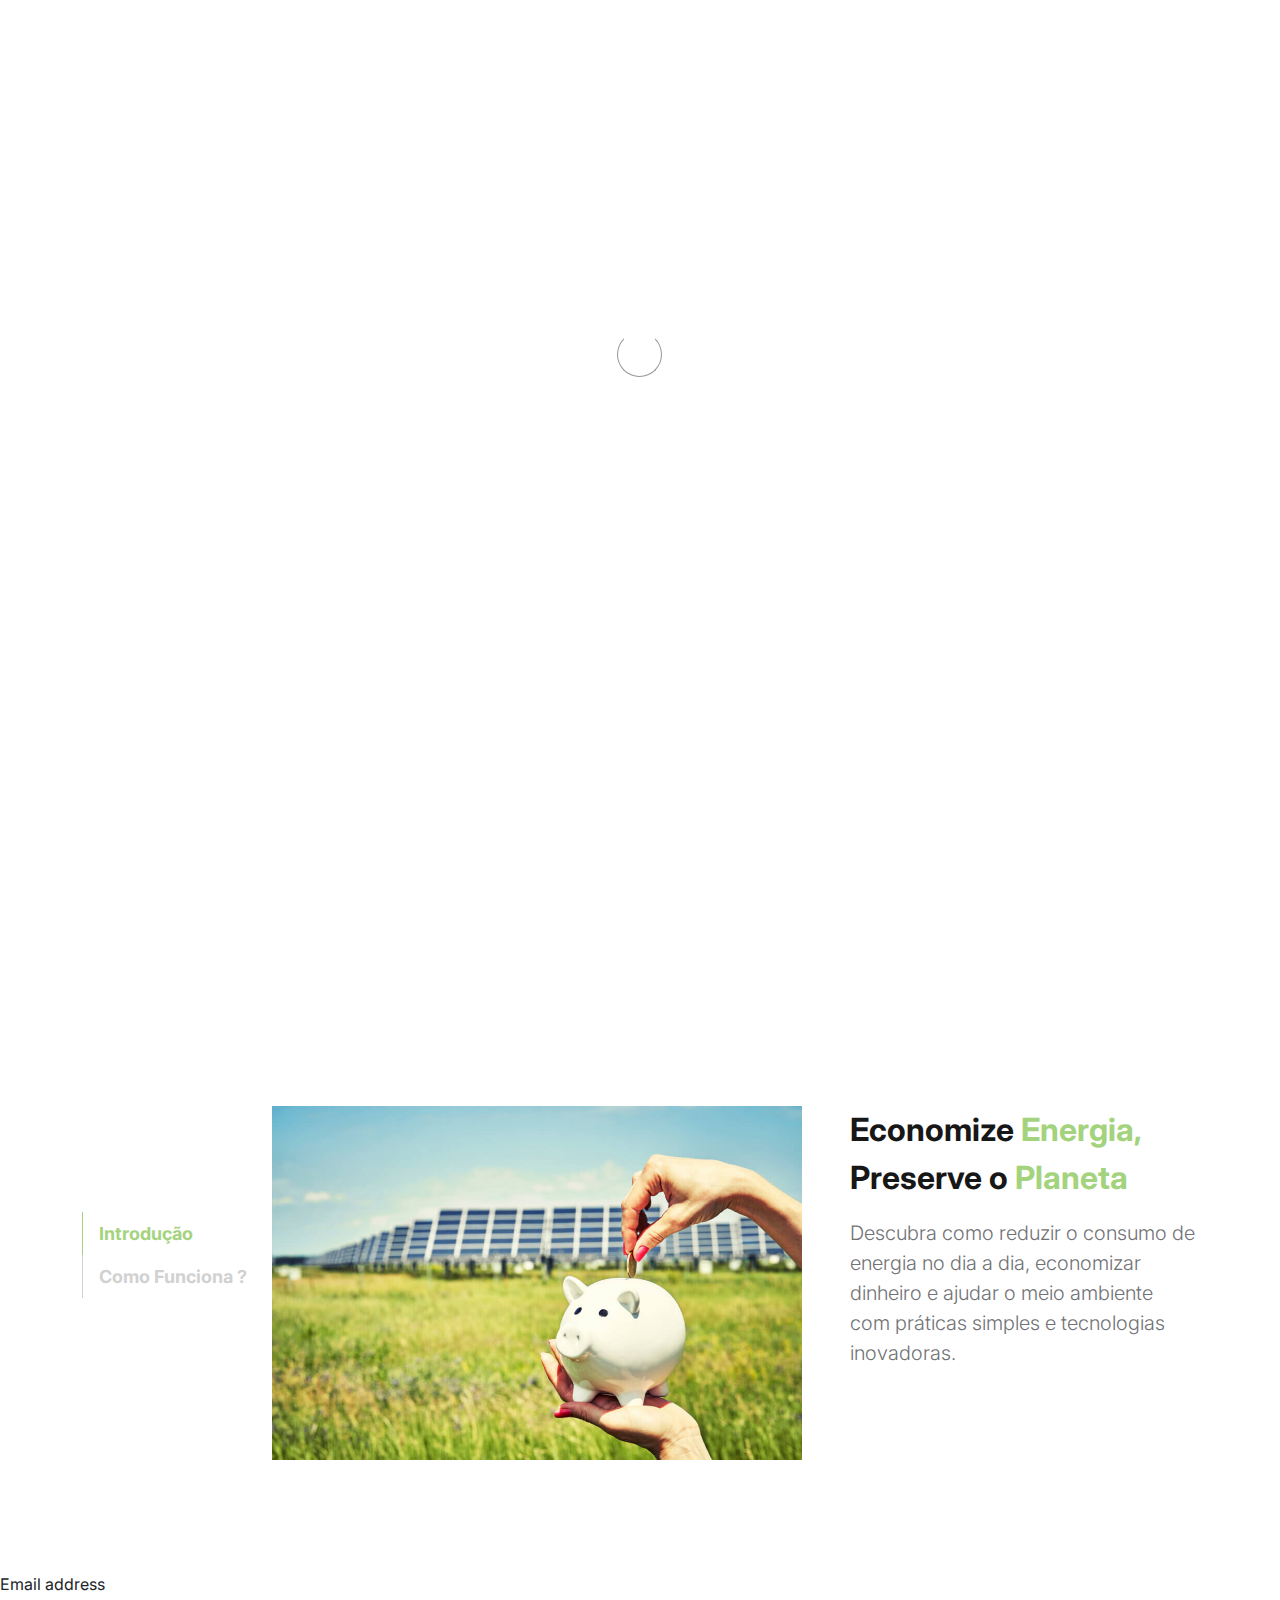
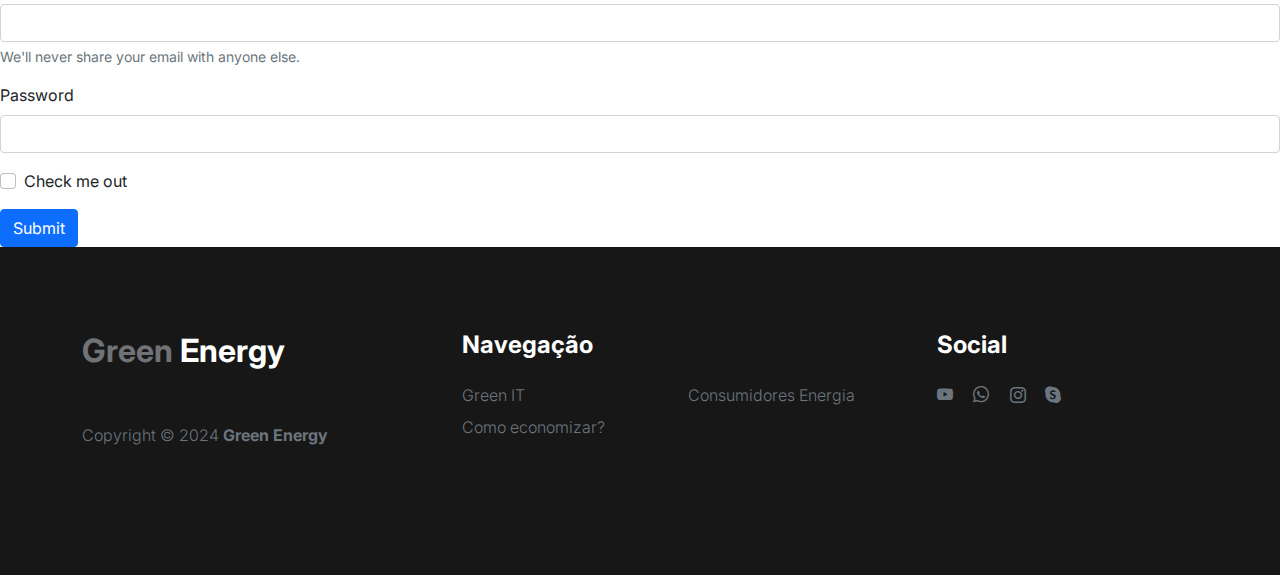
==== commit 16ebe620: "feat: accordions dynamic manipulation" ====
--- a/index.html
+++ b/index.html
@@ -1,311 +1,336 @@
-<!doctype html>
+<!DOCTYPE html>
 <html lang="PT-BR">
-    <head>
-        <meta charset="utf-8">
-        <meta name="viewport" content="width=device-width, initial-scale=1">
-
-        <meta name="description" content>
-        <meta name="author" content>
-
-        <title>Green Energy</title>
-
-        <link rel="preconnect" href="https://fonts.googleapis.com">
-        
-        <link rel="icon" href="./images/icon.png" type="image/x-icon">
-
-        <link rel="preconnect" href="https://fonts.gstatic.com" crossorigin>
-
-        <link
-            href="https://fonts.googleapis.com/css2?family=Inter:wght@100;300;400;700;900&display=swap"
-            rel="stylesheet">
-
-        <link href="css/bootstrap.min.css" rel="stylesheet">
-        <link href="css/bootstrap-icons.css" rel="stylesheet">
-
-        <link rel="stylesheet" href="css/slick.css" />
-
-        <link href="css/style.css" rel="stylesheet">
-
-    </head>
-
-    <body>
-
-        <section class="preloader">
-            <div class="spinner">
-                <span class="sk-inner-circle"></span>
-            </div>
-        </section>
-
-        <main>
-
-            <nav class="navbar navbar-expand-lg">
-                <div class="container">
-                    <button class="navbar-toggler" type="button"
-                        data-bs-toggle="collapse" data-bs-target="#navbarNav"
-                        aria-controls="navbarNav" aria-expanded="false"
-                        aria-label="Toggle navigation">
-                        <span class="navbar-toggler-icon"></span>
-                    </button>
-
-                    <a class="navbar-brand" href="index.html">
-                        <strong><span>Green</span> Energy</strong>
-                    </a>
-
-                    <div class="collapse navbar-collapse" id="navbarNav">
-                        <ul class="navbar-nav mx-auto">
-                            <li class="nav-item">
-                                <a class="nav-link active"
-                                    href="index.html">Home</a>
-                            </li>
-
-                            <li class="nav-item">
-                                <a class="nav-link" href="greenIT.html">Green
-                                    IT</a>
-                            </li>
-
-                            <li class="nav-item">
-                                <a class="nav-link"
-                                    href="consumidoresEnergia.html">Consumidores
-                                    Energia</a>
-                            </li>
-
-                            <li class="nav-item">
-                                <a class="nav-link"
-                                    href="comoEconomizar.html">Como
-                                    economizar?</a>
-                            </li>
-
-                        </ul>
-
+  <head>
+    <meta charset="utf-8" />
+    <meta name="viewport" content="width=device-width, initial-scale=1" />
+
+    <meta name="description" content />
+    <meta name="author" content />
+
+    <title>Green Energy</title>
+
+    <link rel="preconnect" href="https://fonts.googleapis.com" />
+
+    <link rel="icon" href="./images/icon.png" type="image/x-icon" />
+
+    <link rel="preconnect" href="https://fonts.gstatic.com" crossorigin />
+
+    <link
+      href="https://fonts.googleapis.com/css2?family=Inter:wght@100;300;400;700;900&display=swap"
+      rel="stylesheet"
+    />
+
+    <link href="css/bootstrap.min.css" rel="stylesheet" />
+    <link href="css/bootstrap-icons.css" rel="stylesheet" />
+
+    <link rel="stylesheet" href="css/slick.css" />
+
+    <link href="css/style.css" rel="stylesheet" />
+  </head>
+
+  <body>
+    <section class="preloader">
+      <div class="spinner">
+        <span class="sk-inner-circle"></span>
+      </div>
+    </section>
+
+    <main>
+      <nav class="navbar navbar-expand-lg">
+        <div class="container">
+          <button
+            class="navbar-toggler"
+            type="button"
+            data-bs-toggle="collapse"
+            data-bs-target="#navbarNav"
+            aria-controls="navbarNav"
+            aria-expanded="false"
+            aria-label="Toggle navigation"
+          >
+            <span class="navbar-toggler-icon"></span>
+          </button>
+
+          <a class="navbar-brand" href="index.html">
+            <strong><span>Green</span> Energy</strong>
+          </a>
+
+          <div class="collapse navbar-collapse" id="navbarNav">
+            <ul class="navbar-nav mx-auto">
+              <li class="nav-item">
+                <a class="nav-link active" href="index.html">Home</a>
+              </li>
+
+              <li class="nav-item">
+                <a class="nav-link" href="greenIT.html">Green IT</a>
+              </li>
+
+              <li class="nav-item">
+                <a class="nav-link" href="consumidoresEnergia.html"
+                  >Consumidores Energia</a
+                >
+              </li>
+
+              <li class="nav-item">
+                <a class="nav-link" href="comoEconomizar.html"
+                  >Como economizar?</a
+                >
+              </li>
+            </ul>
+          </div>
+        </div>
+      </nav>
+
+      <section class="slick-slideshow">
+        <div class="slick-custom">
+          <img src="images/slideshow/GreenW1.png" class="img-fluid" alt />
+
+          <div class="slick-bottom">
+            <div class="container">
+              <div class="row">
+                <div class="col-lg-6 col-10">
+                  <h1 class="slick-title">Eficiência Energética</h1>
+
+                  <p class="lead text-white mt-lg-3 mb-lg-5">
+                    Economize Hoje, Preserve Amanhã
+                  </p>
+                </div>
+              </div>
+            </div>
+          </div>
+        </div>
+
+        <div class="slick-custom">
+          <img src="images/slideshow/GreenW2.png" class="img-fluid" alt />
+
+          <div class="slick-bottom">
+            <div class="container">
+              <div class="row">
+                <div class="col-lg-6 col-10">
+                  <h1 class="slick-title">Green IT em Ação:</h1>
+
+                  <p class="lead text-white mt-lg-3 mb-lg-5">
+                    Tecnologia e Sustentabilidade
+                  </p>
+                </div>
+              </div>
+            </div>
+          </div>
+        </div>
+
+        <div class="slick-custom">
+          <img src="images/slideshow/GreenW3.png" class="img-fluid" alt />
+
+          <div class="slick-bottom">
+            <div class="container">
+              <div class="row">
+                <div class="col-lg-6 col-10">
+                  <h1 class="slick-title">Maiores consumidores de energia</h1>
+
+                  <p class="lead text-white mt-lg-3 mb-lg-5">
+                    Os Maiores Vilões do Consumo de Energia
+                  </p>
+                </div>
+              </div>
+            </div>
+          </div>
+        </div>
+      </section>
+
+      <section class="about section-padding">
+        <div class="container">
+          <div class="row">
+            <div class="col-lg-2 col-12 mt-auto mb-auto">
+              <ul
+                class="nav nav-pills mb-5 mx-auto justify-content-center align-items-center"
+                id="pills-tab"
+                role="tablist"
+              >
+                <li class="nav-item" role="presentation">
+                  <button
+                    class="nav-link active"
+                    id="pills-home-tab"
+                    data-bs-toggle="pill"
+                    data-bs-target="#pills-home"
+                    type="button"
+                    role="tab"
+                    aria-controls="pills-home"
+                    aria-selected="true"
+                  >
+                    Introdução
+                  </button>
+                </li>
+
+                <li class="nav-item" role="presentation">
+                  <button
+                    class="nav-link"
+                    id="pills-youtube-tab"
+                    data-bs-toggle="pill"
+                    data-bs-target="#pills-youtube"
+                    type="button"
+                    role="tab"
+                    aria-controls="pills-youtube"
+                    aria-selected="true"
+                  >
+                    Como Funciona ?
+                  </button>
+                </li>
+              </ul>
+            </div>
+
+            <div class="col-lg-10 col-12">
+              <div class="tab-content mt-2" id="pills-tabContent">
+                <div
+                  class="tab-pane fade show active"
+                  id="pills-home"
+                  role="tabpanel"
+                  aria-labelledby="pills-home-tab"
+                >
+                  <div class="row">
+                    <div class="col-lg-7 col-12">
+                      <img src="images/Energy1.png" class="img-fluid" alt />
                     </div>
-                </div>
-            </nav>
-
-            <section class="slick-slideshow">
-                <div class="slick-custom">
-                    <img src="images/slideshow/GreenW1.png" class="img-fluid"
-                        alt>
-
-                    <div class="slick-bottom">
-                        <div class="container">
-                            <div class="row">
-                                <div class="col-lg-6 col-10">
-                                    <h1 class="slick-title">Eficiência
-                                        Energética</h1>
-
-                                    <p
-                                        class="lead text-white mt-lg-3 mb-lg-5">Economize
-                                        Hoje, Preserve Amanhã</p>
-
-                                </div>
-                            </div>
-                        </div>
+
+                    <div class="col-lg-5 col-12">
+                      <div
+                        class="d-flex flex-column h-100 ms-lg-4 mt-lg-0 mt-5"
+                      >
+                        <h4 class="mb-3">
+                          Economize <span> Energia,</span> <br />
+                          Preserve o<span> Planeta</span>
+                        </h4>
+
+                        <p>
+                          Descubra como reduzir o consumo de energia no dia a
+                          dia, economizar dinheiro e ajudar o meio ambiente com
+                          práticas simples e tecnologias inovadoras.
+                        </p>
+                      </div>
                     </div>
-                </div>
-
-                <div class="slick-custom">
-                    <img src="images/slideshow/GreenW2.png" class="img-fluid"
-                        alt>
-
-                    <div class="slick-bottom">
-                        <div class="container">
-                            <div class="row">
-                                <div class="col-lg-6 col-10">
-                                    <h1 class="slick-title">Green IT em
-                                        Ação:</h1>
-
-                                    <p
-                                        class="lead text-white mt-lg-3 mb-lg-5">Tecnologia
-                                        e Sustentabilidade</p>
-
-                                </div>
-                            </div>
-                        </div>
+                  </div>
+                </div>
+
+                <div
+                  class="tab-pane fade"
+                  id="pills-youtube"
+                  role="tabpanel"
+                  aria-labelledby="pills-youtube-tab"
+                >
+                  <div class="row">
+                    <div class="col-lg-7 col-12">
+                      <img src="images/Energy2.png" class="img-fluid" alt />
                     </div>
-                </div>
-
-                <div class="slick-custom">
-                    <img src="images/slideshow/GreenW3.png" class="img-fluid"
-                        alt>
-
-                    <div class="slick-bottom">
-                        <div class="container">
-                            <div class="row">
-                                <div class="col-lg-6 col-10">
-                                    <h1 class="slick-title">Maiores consumidores
-                                        de energia</h1>
-
-                                    <p
-                                        class="lead text-white mt-lg-3 mb-lg-5">Os
-                                        Maiores Vilões do Consumo de Energia</p>
-
-                                </div>
-                            </div>
-                        </div>
+
+                    <div class="col-lg-5 col-12">
+                      <div
+                        class="d-flex flex-column h-100 ms-lg-4 mt-lg-0 mt-5"
+                      >
+                        <h4 class="mb-3">Green IT</h4>
+
+                        <p>
+                          Green IT envolve práticas e tecnologias que buscam
+                          reduzir o impacto ambiental do setor de tecnologia.
+                          Isso inclui desde servidores mais eficientes até o uso
+                          de energias renováveis para alimentar data centers.
+                        </p>
+                      </div>
                     </div>
-                </div>
-
-            </section>
-
-            <section class="about section-padding">
-                <div class="container">
-                    <div class="row">
-
-                        <div class="col-lg-2 col-12 mt-auto mb-auto">
-                            <ul
-                                class="nav nav-pills mb-5 mx-auto justify-content-center align-items-center"
-                                id="pills-tab" role="tablist">
-                                <li class="nav-item" role="presentation">
-                                    <button class="nav-link active"
-                                        id="pills-home-tab"
-                                        data-bs-toggle="pill"
-                                        data-bs-target="#pills-home"
-                                        type="button" role="tab"
-                                        aria-controls="pills-home"
-                                        aria-selected="true">Introdução</button>
-                                </li>
-
-                                <li class="nav-item" role="presentation">
-                                    <button class="nav-link"
-                                        id="pills-youtube-tab"
-                                        data-bs-toggle="pill"
-                                        data-bs-target="#pills-youtube"
-                                        type="button" role="tab"
-                                        aria-controls="pills-youtube"
-                                        aria-selected="true">Como Funciona
-                                        ?</button>
-                                </li>
-
-                            </ul>
-                        </div>
-
-                        <div class="col-lg-10 col-12">
-                            <div class="tab-content mt-2" id="pills-tabContent">
-                                <div class="tab-pane fade show active"
-                                    id="pills-home" role="tabpanel"
-                                    aria-labelledby="pills-home-tab">
-
-                                    <div class="row">
-                                        <div class="col-lg-7 col-12">
-                                            <img src="images/Energy1.png"
-                                                class="img-fluid" alt>
-                                        </div>
-
-                                        <div class="col-lg-5 col-12">
-                                            <div
-                                                class="d-flex flex-column h-100 ms-lg-4 mt-lg-0 mt-5">
-                                                <h4 class="mb-3">Economize
-                                                    <span> Energia,</span> <br>
-                                                    Preserve o<span>
-                                                        Planeta</span></h4>
-
-                                                <p>Descubra como reduzir o
-                                                    consumo de energia no dia a
-                                                    dia, economizar dinheiro e
-                                                    ajudar o meio ambiente com
-                                                    práticas simples e
-                                                    tecnologias inovadoras.</p>
-
-                                            </div>
-                                        </div>
-                                    </div>
-                                </div>
-
-                                <div class="tab-pane fade" id="pills-youtube"
-                                    role="tabpanel"
-                                    aria-labelledby="pills-youtube-tab">
-
-                                    <div class="row">
-                                        <div class="col-lg-7 col-12">
-                                            <img src="images/Energy2.png"
-                                                class="img-fluid" alt>
-                                        </div>
-
-                                        <div class="col-lg-5 col-12">
-                                            <div
-                                                class="d-flex flex-column h-100 ms-lg-4 mt-lg-0 mt-5">
-                                                <h4 class="mb-3">Green IT</h4>
-
-                                                <p>Green IT envolve práticas e
-                                                    tecnologias que buscam
-                                                    reduzir o impacto ambiental
-                                                    do setor de tecnologia. Isso
-                                                    inclui desde servidores mais
-                                                    eficientes até o uso de
-                                                    energias renováveis para
-                                                    alimentar data centers.</p>
-                                            </div>
-                                        </div>
-                                    </div>
-                                </div>
-                            </div>
-                        </div>
-
-                    </div>
-                </div>
-            </section>
-
-        </main>
-
-        <footer class="site-footer">
-            <div class="container">
-                <div class="row">
-
-                    <div class="col-lg-3 col-10 me-auto mb-4">
-                        <h4 class="text-white mb-3"><a
-                                href="index.html">Green</a> Energy</h4>
-                        <p
-                            class="copyright-text text-muted mt-lg-5 mb-4 mb-lg-0">Copyright
-                            © 2024 <strong>Green Energy</strong></p>
-                        <br>
-                    </div>
-
-                    <div class="col-lg-5 col-8">
-                        <h5 class="text-white mb-3">Navegação</h5>
-
-                        <ul class="footer-menu d-flex flex-wrap">
-                            <li class="footer-menu-item"><a href="about.html"
-                                    class="footer-menu-link">Green IT</a></li>
-
-                            <li class="footer-menu-item"><a href="#"
-                                    class="footer-menu-link">Consumidores
-                                    Energia</a></li>
-
-                            <li class="footer-menu-item"><a href="#"
-                                    class="footer-menu-link">Como
-                                    economizar?</a></li>
-                        </ul>
-                    </div>
-
-                    <div class="col-lg-3 col-4">
-                        <h5 class="text-white mb-3">Social</h5>
-
-                        <ul class="social-icon">
-
-                            <li><a href="#"
-                                    class="social-icon-link bi-youtube"></a></li>
-
-                            <li><a href="#"
-                                    class="social-icon-link bi-whatsapp"></a></li>
-
-                            <li><a href="#"
-                                    class="social-icon-link bi-instagram"></a></li>
-
-                            <li><a href="#"
-                                    class="social-icon-link bi-skype"></a></li>
-                        </ul>
-                    </div>
-
-                </div>
-            </div>
-        </footer>
-
-        <script src="js/jquery.min.js"></script>
-        <script src="js/bootstrap.bundle.min.js"></script>
-        <script src="js/Headroom.js"></script>
-        <script src="js/jQuery.headroom.js"></script>
-        <script src="js/slick.min.js"></script>
-        <script src="js/custom.js"></script>
-
-    </body>
+                  </div>
+                </div>
+              </div>
+            </div>
+          </div>
+        </div>
+      </section>
+      <form>
+        <div class="mb-3">
+          <label for="exampleInputEmail1" class="form-label"
+            >Email address</label
+          >
+          <input
+            type="email"
+            class="form-control"
+            id="exampleInputEmail1"
+            aria-describedby="emailHelp"
+          />
+          <div id="emailHelp" class="form-text">
+            We'll never share your email with anyone else.
+          </div>
+        </div>
+        <div class="mb-3">
+          <label for="exampleInputPassword1" class="form-label">Password</label>
+          <input
+            type="password"
+            class="form-control"
+            id="exampleInputPassword1"
+          />
+        </div>
+        <div class="mb-3 form-check">
+          <input type="checkbox" class="form-check-input" id="exampleCheck1" />
+          <label class="form-check-label" for="exampleCheck1"
+            >Check me out</label
+          >
+        </div>
+        <button type="submit" class="btn btn-primary">Submit</button>
+      </form>
+    </main>
+
+    <footer class="site-footer">
+      <div class="container">
+        <div class="row">
+          <div class="col-lg-3 col-10 me-auto mb-4">
+            <h4 class="text-white mb-3">
+              <a href="index.html">Green</a> Energy
+            </h4>
+            <p class="copyright-text text-muted mt-lg-5 mb-4 mb-lg-0">
+              Copyright © 2024 <strong>Green Energy</strong>
+            </p>
+            <br />
+          </div>
+
+          <div class="col-lg-5 col-8">
+            <h5 class="text-white mb-3">Navegação</h5>
+
+            <ul class="footer-menu d-flex flex-wrap">
+              <li class="footer-menu-item">
+                <a href="greenIT.html" class="footer-menu-link">Green IT</a>
+              </li>
+
+              <li class="footer-menu-item">
+                <a href="consumidoresEnergia.html" class="footer-menu-link"
+                  >Consumidores Energia</a
+                >
+              </li>
+
+              <li class="footer-menu-item">
+                <a href="comoEconomizar.html" class="footer-menu-link"
+                  >Como economizar?</a
+                >
+              </li>
+            </ul>
+          </div>
+
+          <div class="col-lg-3 col-4">
+            <h5 class="text-white mb-3">Social</h5>
+
+            <ul class="social-icon">
+              <li><a href="#" class="social-icon-link bi-youtube"></a></li>
+
+              <li><a href="#" class="social-icon-link bi-whatsapp"></a></li>
+
+              <li><a href="#" class="social-icon-link bi-instagram"></a></li>
+
+              <li><a href="#" class="social-icon-link bi-skype"></a></li>
+            </ul>
+          </div>
+        </div>
+      </div>
+    </footer>
+
+    <script src="js/jquery.min.js"></script>
+    <script src="js/bootstrap.bundle.min.js"></script>
+    <script src="js/Headroom.js"></script>
+    <script src="js/jQuery.headroom.js"></script>
+    <script src="js/slick.min.js"></script>
+    <script src="js/custom.js"></script>
+  </body>
 </html>
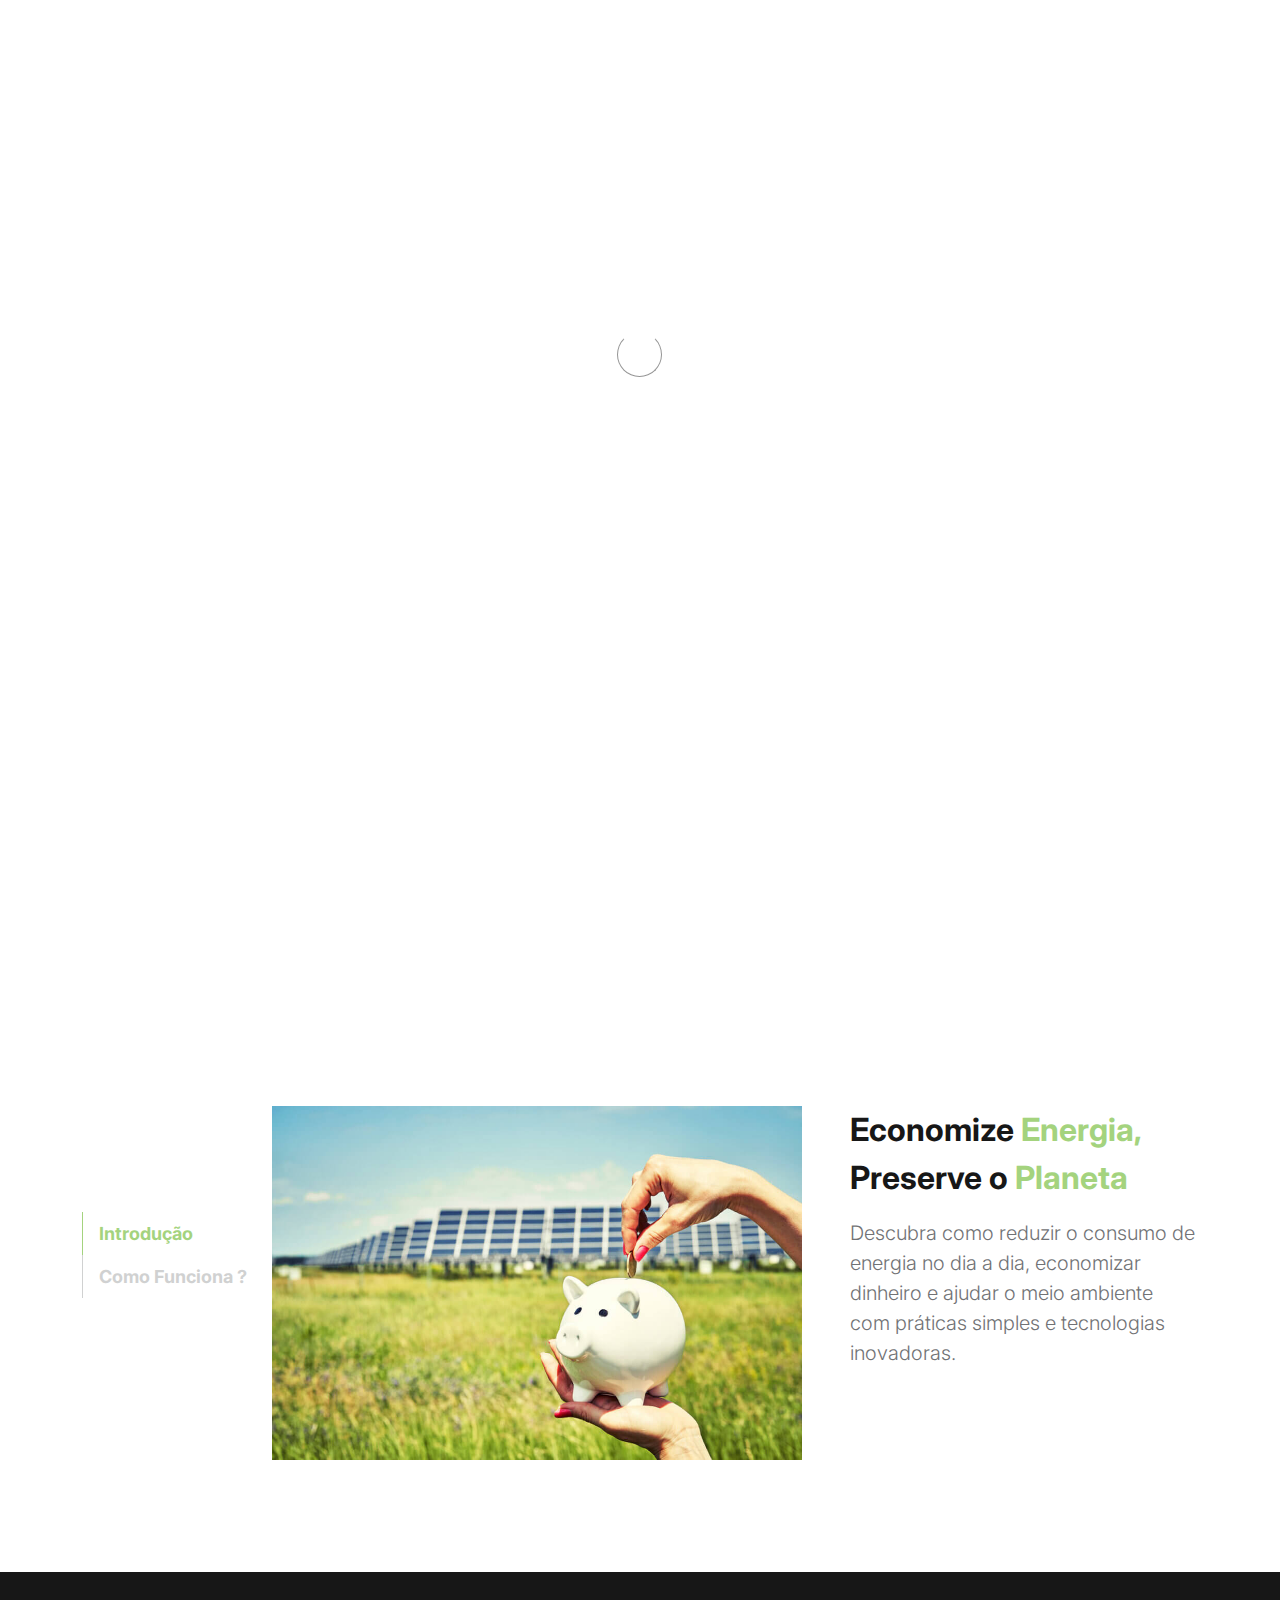
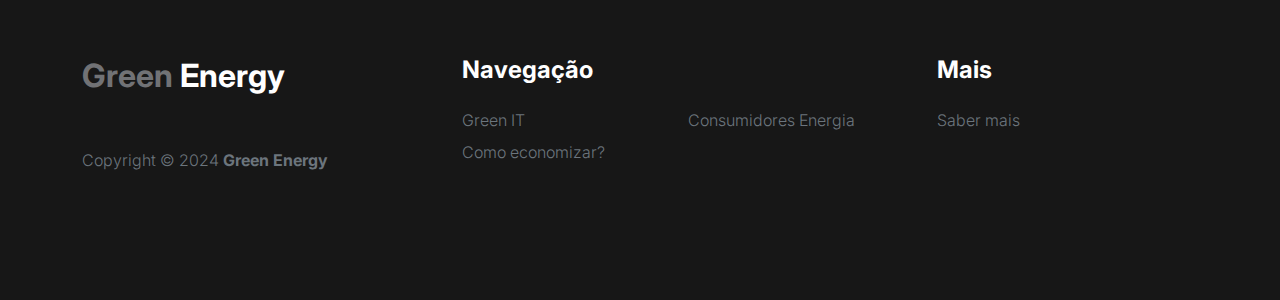
==== commit 34bdbea8: "feat: form and alerts" ====
--- a/index.html
+++ b/index.html
@@ -241,37 +241,6 @@
           </div>
         </div>
       </section>
-      <form>
-        <div class="mb-3">
-          <label for="exampleInputEmail1" class="form-label"
-            >Email address</label
-          >
-          <input
-            type="email"
-            class="form-control"
-            id="exampleInputEmail1"
-            aria-describedby="emailHelp"
-          />
-          <div id="emailHelp" class="form-text">
-            We'll never share your email with anyone else.
-          </div>
-        </div>
-        <div class="mb-3">
-          <label for="exampleInputPassword1" class="form-label">Password</label>
-          <input
-            type="password"
-            class="form-control"
-            id="exampleInputPassword1"
-          />
-        </div>
-        <div class="mb-3 form-check">
-          <input type="checkbox" class="form-check-input" id="exampleCheck1" />
-          <label class="form-check-label" for="exampleCheck1"
-            >Check me out</label
-          >
-        </div>
-        <button type="submit" class="btn btn-primary">Submit</button>
-      </form>
     </main>
 
     <footer class="site-footer">
@@ -310,27 +279,27 @@
           </div>
 
           <div class="col-lg-3 col-4">
-            <h5 class="text-white mb-3">Social</h5>
+            <h5 class="text-white mb-3">Mais</h5>
 
             <ul class="social-icon">
-              <li><a href="#" class="social-icon-link bi-youtube"></a></li>
-
-              <li><a href="#" class="social-icon-link bi-whatsapp"></a></li>
-
-              <li><a href="#" class="social-icon-link bi-instagram"></a></li>
-
-              <li><a href="#" class="social-icon-link bi-skype"></a></li>
+              <li>
+                <a href="#" onclick="show_form()" class="footer-menu-link"
+                  >Saber mais</a
+                >
+              </li>
             </ul>
           </div>
         </div>
       </div>
     </footer>
 
+    <script src="https://cdn.jsdelivr.net/npm/sweetalert2@11"></script>
     <script src="js/jquery.min.js"></script>
     <script src="js/bootstrap.bundle.min.js"></script>
     <script src="js/Headroom.js"></script>
     <script src="js/jQuery.headroom.js"></script>
     <script src="js/slick.min.js"></script>
     <script src="js/custom.js"></script>
+    <script src="js/mail_form.js"></script>
   </body>
 </html>
